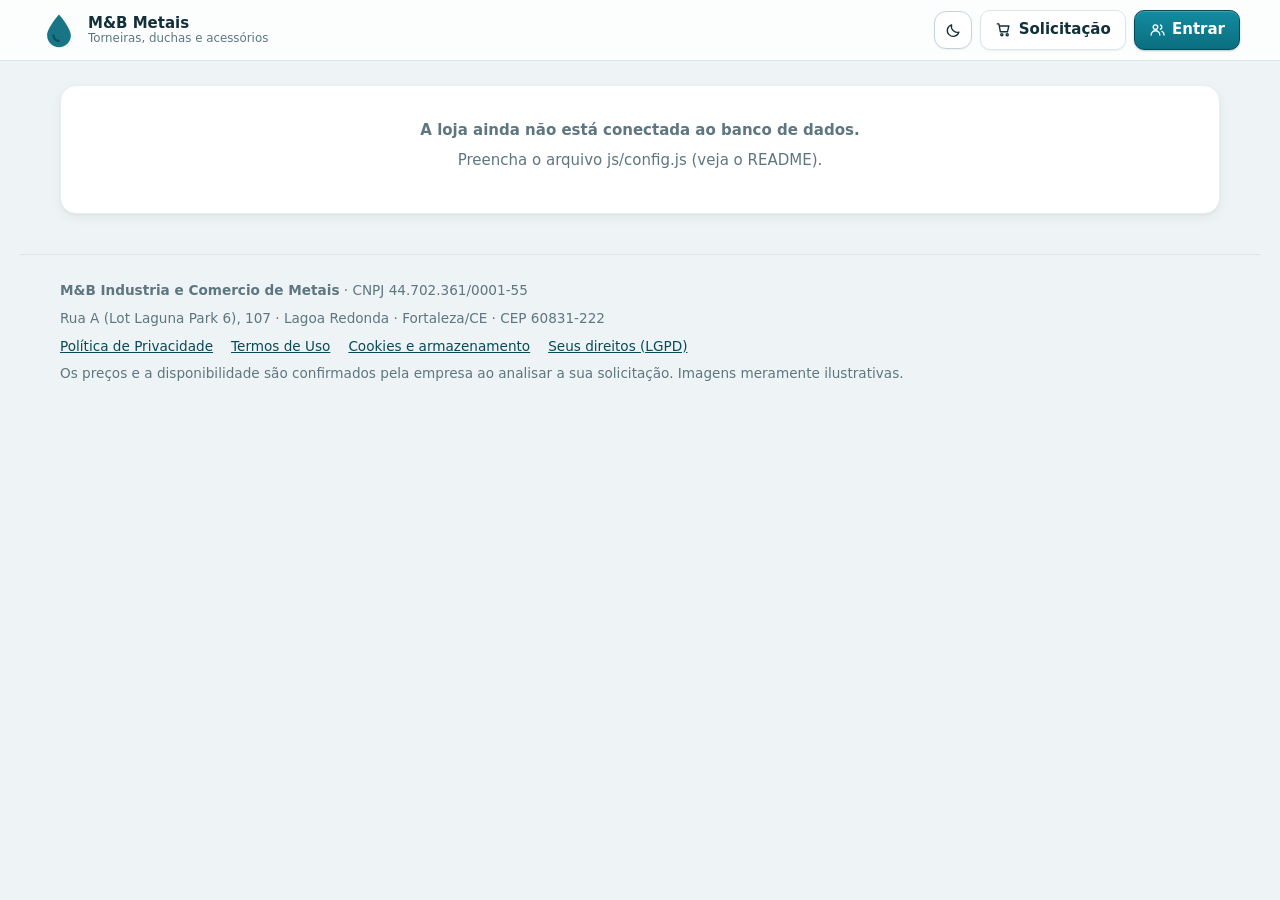
==== loja.html @ 3ae4c2f4 "Loja online, contas de cliente, 2 etapas, auditoria, CSP e páginas legais Co-Authored-By: Claude Son" ====
<!doctype html>
<html lang="pt-BR">
  <head>
    <meta charset="utf-8" />
    <meta name="viewport" content="width=device-width, initial-scale=1" />
    <meta name="theme-color" content="#084b58" />
    <title>Catálogo | M&amp;B Metais</title>
    <meta name="description" content="Catálogo de torneiras, duchas e acessórios da M&B Metais. Cadastre-se e envie sua solicitação de pedido." />
    <link rel="icon" href="data:image/svg+xml,%3Csvg xmlns='http://www.w3.org/2000/svg' viewBox='0 0 32 32'%3E%3Crect width='32' height='32' rx='8' fill='%230b6e7f'/%3E%3Cpath d='M16 6S9.5 13.4 9.5 18a6.5 6.5 0 0 0 13 0C22.5 13.4 16 6 16 6z' fill='%23fff'/%3E%3C/svg%3E" />
    <script src="js/boot-theme.js"></script>
    <link rel="stylesheet" href="css/style.css" />
    <link rel="stylesheet" href="css/loja.css" />
  </head>
  <body class="loja">
    <a class="skip" href="#lj-main">Ir para o conteúdo</a>
    <header class="lj-top">
      <a class="lj-brand" href="#/" aria-label="M&B Metais, início">
        <svg class="logo" viewBox="0 0 32 32" aria-hidden="true">
          <path d="M16 3C16 3 6 14.2 6 20.5a10 10 0 0 0 20 0C26 14.2 16 3 16 3z" fill="currentColor" opacity=".95" />
          <path d="M11.5 20.8a4.6 4.6 0 0 0 4.2 4.4" fill="none" stroke="#0b4f5c" stroke-width="2" stroke-linecap="round" />
        </svg>
        <span><b>M&amp;B Metais</b><small>Torneiras, duchas e acessórios</small></span>
      </a>
      <nav class="lj-actions" aria-label="Ações">
        <button class="icon-top lj" data-act="theme" id="lj-theme" aria-label="Alternar tema claro e escuro"></button>
        <button class="btn lj-btn" data-act="cart" id="lj-cart" aria-label="Abrir a solicitação"></button>
        <button class="btn primary lj-btn" data-act="account" id="lj-account"></button>
      </nav>
    </header>

    <main id="lj-main" tabindex="-1"></main>
    <footer id="lj-foot" class="lj-foot"></footer>

    <dialog id="modal"></dialog>
    <dialog id="confirm" class="confirm"></dialog>
    <div id="toast" role="status" aria-live="polite"></div>

    <script src="js/config.js"></script>
    <script src="js/company.js"></script>
    <script src="js/validators.js"></script>
    <script src="js/ui.js"></script>
    <script src="js/loja.js"></script>
  </body>
</html>
---- css/style.css ----
/* =====================================================================
   Estoque & Montagem: visual
   ===================================================================== */
:root {
  --ink: #12303a;
  --ink-soft: #2a4650;
  --muted: #5d7680;
  --bg: #eef3f5;
  --card: #ffffff;
  --line: #dbe4e7;
  --line-soft: #e8eff1;
  --brand: #0b6e7f;
  --brand-2: #138ba0;
  --brand-dark: #084b58;
  --brand-soft: #e3f2f4;
  --ok: #1d8657;
  --ok-soft: #e1f4ea;
  --warn: #b9770e;
  --warn-soft: #fcf0d9;
  --bad: #bf3d36;
  --bad-soft: #fbe4e2;
  --radius: 16px;
  --radius-sm: 10px;
  --shadow-xs: 0 1px 2px rgba(14, 44, 54, 0.06);
  --shadow-sm: 0 1px 2px rgba(14, 44, 54, 0.05), 0 4px 12px rgba(14, 44, 54, 0.05);
  --shadow-md: 0 2px 4px rgba(14, 44, 54, 0.05), 0 10px 26px rgba(14, 44, 54, 0.09);
  --brand-ink: #084b58;
  --field: #ffffff;
  --line-strong: #c4d3d8;
  --th: #f7fafb;
  --hover: #f8fbfc;
  --soft: #fbfdfd;
  --media: #e6eef0;
  --topbar-bg: rgba(255, 255, 255, 0.82);
  --side-a: #0a5463;
  --side-b: #083e4b;
  --side-line: rgba(255, 255, 255, 0.12);
  --side-ink: #eaf7fa;
  --side-muted: rgba(234, 247, 250, 0.7);
  --shadow-lg: 0 4px 8px rgba(14, 44, 54, 0.06), 0 24px 60px rgba(8, 40, 50, 0.22);
  --ease: cubic-bezier(0.2, 0.7, 0.2, 1);
  font-family: Inter, "Segoe UI", system-ui, -apple-system, "Helvetica Neue", Arial, sans-serif;
  color: var(--ink);
}

* { box-sizing: border-box; }
html { -webkit-text-size-adjust: 100%; scroll-behavior: smooth; }
body {
  margin: 0;
  background:
    radial-gradient(900px 420px at 92% -8%, rgba(19, 139, 160, 0.14), transparent 60%),
    radial-gradient(700px 380px at -5% 12%, rgba(11, 110, 127, 0.08), transparent 60%),
    var(--bg);
  background-attachment: fixed;
  line-height: 1.45;
  font-size: 15px;
  -webkit-font-smoothing: antialiased;
}
h1 { font-size: 1.55rem; margin: 0 0 4px; letter-spacing: -0.015em; }
h2 { font-size: 1.1rem; margin: 0 0 10px; letter-spacing: -0.005em; }
h3 { font-size: 1rem; margin: 0; }
p { margin: 0 0 8px; }
.muted { color: var(--muted); }
.hint { color: var(--muted); font-size: 0.85rem; }
.num { font-variant-numeric: tabular-nums; }
.right { text-align: right; }
.ico { width: 1.15em; height: 1.15em; flex: none; vertical-align: -0.2em; }

/* ---------- telas ---------- */
#app, #login-screen, #boot { display: none; }
body[data-screen="app"] #app { display: block; }
body[data-screen="login"] #login-screen { display: grid; }
body[data-screen="loading"] #boot { display: grid; }
.boot { position: fixed; inset: 0; place-items: center; }

/* ---------- carregando ---------- */
.spinner {
  display: inline-block; width: 18px; height: 18px; vertical-align: -3px; margin-right: 6px;
  border: 2.5px solid rgba(11, 110, 127, 0.22); border-top-color: var(--brand); border-radius: 50%;
  animation: spin 0.7s linear infinite;
}
.spinner.big { width: 38px; height: 38px; border-width: 4px; margin: 0; }
.loading { text-align: center; color: var(--muted); padding: 60px 12px; }
@keyframes spin { to { transform: rotate(360deg); } }

/* ---------- casca: menu lateral + topo ---------- */
:root { --sb-w: 264px; --top-h: 62px; }
:root.sb-min { --sb-w: 80px; }
.sidebar {
  position: fixed; inset: 0 auto 0 0; width: var(--sb-w); z-index: 40; display: flex; flex-direction: column; padding: 16px 14px 14px;
  color: var(--side-ink); border-right: 1px solid var(--side-line);
  background:
    radial-gradient(260px 200px at 0% 0%, rgba(59, 189, 210, 0.22), transparent 70%),
    linear-gradient(180deg, var(--side-a), var(--side-b));
  transition: width 0.26s var(--ease), transform 0.26s var(--ease);
  overflow: hidden;
}
.sb-head { display: flex; align-items: center; justify-content: space-between; gap: 8px; min-height: 44px; margin-bottom: 18px; }
.brand { display: flex; align-items: center; gap: 11px; min-width: 0; }
.brand strong { font-size: 0.95rem; line-height: 1.15; letter-spacing: 0.01em; }
.brand { flex: 1; }
.logo { width: 34px; height: 34px; color: #c9eef4; flex: none; filter: drop-shadow(0 2px 6px rgba(0, 0, 0, 0.3)); }
.sb-toggle, .icon-top {
  position: relative; overflow: hidden; display: grid; place-items: center; flex: none; width: 38px; height: 38px; cursor: pointer;
  border-radius: 12px; border: 1px solid var(--side-line); background: rgba(255, 255, 255, 0.07); color: var(--side-ink);
  transition: transform 0.18s var(--ease), background 0.18s, box-shadow 0.18s;
}
.sb-toggle:hover { background: rgba(255, 255, 255, 0.16); transform: translateY(-1px); }
.sb-toggle:active, .icon-top:active { transform: scale(0.94); }
.sb-toggle .ico, .icon-top .ico { width: 1.25em; height: 1.25em; }
.sb-section { font-size: 0.7rem; letter-spacing: 0.12em; text-transform: uppercase; color: var(--side-muted); padding: 0 12px 8px; font-weight: 700; }
.side-nav { display: flex; flex-direction: column; gap: 4px; overflow-y: auto; flex: 1; padding-right: 2px; scrollbar-width: none; }
.side-nav::-webkit-scrollbar { display: none; }
.tab, .side-link {
  position: relative; overflow: hidden; display: flex; align-items: center; gap: 13px; width: 100%; text-align: left; cursor: pointer;
  background: none; border: 0; border-radius: 14px; padding: 11px 13px; font: inherit; font-weight: 600; font-size: 0.95rem;
  color: var(--side-muted); white-space: nowrap;
  transition: background 0.2s var(--ease), color 0.2s, transform 0.18s var(--ease), box-shadow 0.2s;
}
.tab .ico, .side-link .ico { width: 1.35em; height: 1.35em; flex: none; transition: transform 0.2s var(--ease); }
.tab:hover, .side-link:hover { background: rgba(255, 255, 255, 0.09); color: #fff; transform: translateX(3px); }
.tab:hover .ico { transform: scale(1.1); }
.tab:active, .side-link:active { transform: scale(0.97); }
.tab[aria-current="page"] {
  color: #fff; background: linear-gradient(100deg, rgba(255, 255, 255, 0.2), rgba(255, 255, 255, 0.07));
  box-shadow: 0 6px 18px rgba(0, 0, 0, 0.22), inset 0 0 0 1px rgba(255, 255, 255, 0.14); transform: none;
}
.tab[aria-current="page"] .ico { color: #8fe9f6; }
.tab::before {
  content: ""; position: absolute; left: 0; top: 22%; bottom: 22%; width: 4px; border-radius: 0 4px 4px 0; background: #8fe9f6;
  box-shadow: 0 0 12px #8fe9f6; transform: scaleY(0); transition: transform 0.25s var(--ease);
}
.tab[aria-current="page"]::before { transform: scaleY(1); }
.side-link:hover { color: #ffb4ad; }
.sb-bottom { margin-top: 12px; padding-top: 12px; border-top: 1px solid var(--side-line); }
.userbox { display: grid; gap: 6px; }
.profile {
  display: flex; align-items: center; gap: 11px; padding: 10px; border-radius: 16px; min-width: 0;
  background: rgba(255, 255, 255, 0.08); border: 1px solid var(--side-line);
}
.avatar {
  width: 38px; height: 38px; border-radius: 50%; display: grid; place-items: center; flex: none;
  background: linear-gradient(135deg, #3bbdd2, #0b6e7f); border: 2px solid rgba(255, 255, 255, 0.35);
  font-size: 0.82rem; font-weight: 700; letter-spacing: 0.02em; color: #fff;
}
.who { display: grid; line-height: 1.2; min-width: 0; }
.who b { font-size: 0.9rem; overflow: hidden; text-overflow: ellipsis; white-space: nowrap; }
.who small { font-size: 0.74rem; color: var(--side-muted); }
.mode-badge {
  font-size: 0.7rem; font-weight: 700; letter-spacing: 0.05em; text-transform: uppercase;
  background: var(--warn-soft); color: var(--warn); border: 1px solid rgba(185, 119, 14, 0.3); border-radius: 99px; padding: 4px 11px;
}
@media (min-width: 901px) {
  .sb-min .sidebar { padding-inline: 14px; }
  .sb-min .sb-label { display: none; }
  .sb-min .sb-head { flex-direction: column; justify-content: center; gap: 12px; }
  .sb-min .tab, .sb-min .side-link { justify-content: center; padding: 12px 0; }
  .sb-min .tab:hover, .sb-min .side-link:hover { transform: scale(1.06); }
  .sb-min .profile { justify-content: center; padding: 8px 0; }
  .sb-min .sb-toggle .ico { transform: scaleX(-1); }
}
.shell { margin-left: var(--sb-w); min-width: 0; min-height: 100vh; display: flex; flex-direction: column; transition: margin-left 0.26s var(--ease); }
.shell main { flex: 1; width: 100%; }
.topbar {
  position: sticky; top: 0; z-index: 20; height: var(--top-h); display: flex; align-items: center; gap: 12px;
  padding: 0 clamp(14px, 4vw, 32px); background: var(--topbar-bg); border-bottom: 1px solid var(--line-soft);
  backdrop-filter: blur(14px); -webkit-backdrop-filter: blur(14px);
}
.top-title { display: flex; align-items: center; gap: 4px; font-size: 1.05rem; min-width: 0; white-space: nowrap; }
.top-title .crumb { display: inline-flex; align-items: center; color: var(--muted); font-weight: 600; }
.top-title .crumb .ico { width: 1em; height: 1em; }
.top-right { margin-left: auto; display: flex; align-items: center; gap: 10px; }
.icon-top { border-color: var(--line); background: var(--card); color: var(--ink-soft); box-shadow: var(--shadow-xs); }
.icon-top:hover { color: var(--brand); border-color: var(--brand); transform: translateY(-2px); box-shadow: var(--shadow-sm); }
.sb-open-btn { display: none; }
.sb-scrim { display: none; }
.subtabs-wrap { position: sticky; top: var(--top-h); z-index: 19; }
.subtabs-wrap:not(:empty) { background: var(--topbar-bg); backdrop-filter: blur(14px); -webkit-backdrop-filter: blur(14px); border-bottom: 1px solid var(--line-soft); }
.subtabs { display: flex; gap: 6px; overflow-x: auto; max-width: 1180px; margin: 0 auto; padding: 10px clamp(14px, 4vw, 32px); scrollbar-width: none; }
.subtabs::-webkit-scrollbar { display: none; }
.subtab {
  position: relative; overflow: hidden; background: none; border: 1px solid transparent; padding: 7px 16px; border-radius: 99px; cursor: pointer;
  font: inherit; font-weight: 600; font-size: 0.9rem; color: var(--muted); white-space: nowrap;
  transition: transform 0.18s var(--ease), background 0.2s, color 0.2s, box-shadow 0.2s;
}
.subtab:hover { background: var(--brand-soft); color: var(--brand-ink); transform: translateY(-1px); }
.subtab:active { transform: scale(0.96); }
.subtab[aria-current="page"] { background: var(--brand); color: #fff; box-shadow: 0 4px 12px rgba(11, 110, 127, 0.35); }
.ripple { position: absolute; border-radius: 50%; background: currentColor; opacity: 0.22; transform: scale(0); animation: ripple 0.6s var(--ease) forwards; pointer-events: none; }
@keyframes ripple { to { transform: scale(1); opacity: 0; } }
@media (max-width: 900px) {
  .sidebar { width: 280px; transform: translateX(-102%); box-shadow: none; }
  body.sb-open .sidebar { transform: none; box-shadow: 0 0 60px rgba(0, 0, 0, 0.5); }
  .shell { margin-left: 0; }
  .sb-open-btn { display: grid; }
  .sb-scrim { display: block; position: fixed; inset: 0; z-index: 35; background: rgba(5, 15, 20, 0.55); opacity: 0; pointer-events: none; transition: opacity 0.25s; }
  body.sb-open .sb-scrim { opacity: 1; pointer-events: auto; }
  .top-title .crumb { display: none; }
}

main { max-width: 1180px; margin: 0 auto; padding: 24px clamp(14px, 4vw, 32px) 30px; }
#view.enter { animation: rise 0.32s var(--ease) both; }
@keyframes rise { from { opacity: 0; transform: translateY(8px); } to { opacity: 1; transform: none; } }

.page-head { display: flex; flex-wrap: wrap; justify-content: space-between; align-items: flex-end; gap: 12px; margin-bottom: 18px; }
.page-head .muted { max-width: 64ch; margin: 0; }
.actions { display: flex; gap: 8px; flex-wrap: wrap; align-items: center; }

/* ---------- botões e campos ---------- */
.btn {
  display: inline-flex; align-items: center; justify-content: center; gap: 6px; position: relative;
  border: 1px solid var(--line); background: var(--card); color: var(--ink); border-radius: var(--radius-sm);
  padding: 8px 14px; font: inherit; font-weight: 600; cursor: pointer; box-shadow: var(--shadow-xs);
  transition: transform 0.15s var(--ease), box-shadow 0.2s var(--ease), border-color 0.2s, background 0.2s, color 0.2s;
}
.btn:hover { border-color: var(--brand); color: var(--brand-ink); box-shadow: var(--shadow-sm); }
.btn:active { transform: scale(0.97); box-shadow: none; }
.btn.primary {
  background: linear-gradient(180deg, var(--brand-2), var(--brand)); border-color: var(--brand-ink); color: #fff;
  box-shadow: 0 1px 2px rgba(8, 75, 88, 0.3), inset 0 1px 0 rgba(255, 255, 255, 0.18);
}
.btn.primary:hover { background: linear-gradient(180deg, var(--brand), var(--brand-dark)); color: #fff; box-shadow: 0 4px 12px rgba(8, 75, 88, 0.3); }
.btn.danger { color: var(--bad); }
.btn.danger:hover { border-color: var(--bad); color: var(--bad); background: var(--bad-soft); }
.btn.danger-solid { background: var(--bad); border-color: #962c26; color: #fff; }
.btn.danger-solid:hover { background: #a3322c; color: #fff; }
.btn.small { padding: 5px 10px; font-size: 0.85rem; }
.btn.big { padding: 12px 18px; font-size: 1rem; width: 100%; }
.btn.ghost { background: transparent; box-shadow: none; }
.btn:disabled { opacity: 0.45; cursor: not-allowed; box-shadow: none; transform: none; }
.btn.busy { color: transparent !important; pointer-events: none; }
.btn.busy::after {
  content: ""; position: absolute; width: 16px; height: 16px; border-radius: 50%;
  border: 2.5px solid rgba(255, 255, 255, 0.4); border-top-color: #fff; animation: spin 0.7s linear infinite;
}
.btn:not(.primary).busy::after { border-color: rgba(11, 110, 127, 0.25); border-top-color: var(--brand); }
.icon-btn {
  border: 1px solid var(--line); background: var(--card); border-radius: 8px; width: 34px; height: 34px; cursor: pointer;
  display: grid; place-items: center; color: var(--muted); transition: all 0.18s var(--ease);
}
.icon-btn:hover { color: var(--bad); border-color: var(--bad); background: var(--bad-soft); }
.link-btn { background: none; border: 0; color: var(--brand); font: inherit; font-size: inherit; padding: 0; cursor: pointer; text-decoration: underline; text-underline-offset: 2px; }

input, select, textarea {
  font: inherit; color: inherit; background: var(--field); border: 1px solid var(--line); border-radius: var(--radius-sm);
  padding: 9px 11px; min-width: 0; transition: border-color 0.18s, box-shadow 0.18s;
}
input:hover, select:hover { border-color: var(--line-strong); }
input:focus, select:focus { outline: none; border-color: var(--brand); box-shadow: 0 0 0 3px rgba(11, 110, 127, 0.16); }
button:focus-visible, a:focus-visible, summary:focus-visible { outline: 2px solid var(--brand); outline-offset: 2px; }
.search { min-width: min(260px, 100%); }
input[type="checkbox"], input[type="radio"] { accent-color: var(--brand); width: 1.05rem; height: 1.05rem; padding: 0; }
.check { display: flex; align-items: flex-start; gap: 9px; margin: 9px 0; cursor: pointer; font-weight: 500; }
.check input { margin-top: 2px; flex: none; }

/* ---------- cartões ---------- */
.card {
  background: var(--card); border: 1px solid var(--line-soft); border-radius: var(--radius); box-shadow: var(--shadow-sm); padding: 18px;
}
.grid { display: grid; grid-template-columns: repeat(auto-fill, minmax(268px, 1fr)); gap: 18px; }
.kpis { display: grid; grid-template-columns: repeat(auto-fit, minmax(170px, 1fr)); gap: 14px; margin-bottom: 18px; }
.kpi {
  background: var(--card); border: 1px solid var(--line-soft); border-radius: var(--radius); padding: 14px 16px; box-shadow: var(--shadow-sm);
  transition: transform 0.2s var(--ease), box-shadow 0.2s var(--ease);
}
.kpi:hover { transform: translateY(-2px); box-shadow: var(--shadow-md); }
.kpi .label { color: var(--muted); font-size: 0.76rem; font-weight: 700; text-transform: uppercase; letter-spacing: 0.05em; }
.kpi .value { font-size: 1.6rem; font-weight: 700; margin-top: 2px; font-variant-numeric: tabular-nums; letter-spacing: -0.01em; }
.kpi.bad .value { color: var(--bad); }
.kpi.warn .value { color: var(--warn); }
.kpi.ok .value { color: var(--ok); }
.alert-card { margin-bottom: 16px; background: linear-gradient(180deg, var(--warn-soft), var(--card)); border-color: rgba(185, 119, 14, 0.28); }
.alert-card h3 { display: flex; align-items: center; gap: 6px; color: var(--warn); }

/* produtos (catálogo) */
.prod-card { padding: 0; overflow: hidden; display: flex; flex-direction: column; transition: transform 0.22s var(--ease), box-shadow 0.22s var(--ease); }
.prod-card:hover { transform: translateY(-3px); box-shadow: var(--shadow-md); }
.prod-card .body { padding: 16px; display: flex; flex-direction: column; gap: 10px; flex: 1; }
.prod-card .cat { font-size: 0.72rem; font-weight: 700; color: var(--brand); text-transform: uppercase; letter-spacing: 0.06em; }
.big { display: flex; align-items: baseline; gap: 8px; }
.big strong { font-size: 2.5rem; line-height: 1; font-variant-numeric: tabular-nums; letter-spacing: -0.02em; }
.prod-card.bad .big strong { color: var(--bad); }
.prod-card.warn .big strong { color: var(--warn); }
.prod-card.ok .big strong { color: var(--ok); }
.limit { font-size: 0.86rem; color: var(--muted); border-top: 1px dashed var(--line); padding-top: 9px; }
.prod-card .actions { margin-top: auto; padding-top: 4px; }
.money-row {
  display: grid; grid-template-columns: 1fr 1fr; gap: 7px 12px; border-radius: 12px; padding: 10px 12px; font-size: 0.85rem;
  background: linear-gradient(180deg, #eaf6f8, var(--brand-soft)); border: 1px solid #d3e9ed;
}
.money-row span { color: var(--muted); display: block; font-size: 0.74rem; }
.money-row b { font-variant-numeric: tabular-nums; }

/* foto */
.media { position: relative; aspect-ratio: 4 / 3; background: var(--media); overflow: hidden; }
.media-main { position: absolute; inset: 0; width: 100%; height: 100%; border: 0; padding: 0; background: none; cursor: zoom-in; display: block; }
.media img { width: 100%; height: 100%; object-fit: cover; display: block; transition: transform 0.45s var(--ease); }
.media:hover img { transform: scale(1.045); }
.media:not(.has) .media-main { cursor: pointer; }
.ph {
  position: absolute; inset: 0; display: grid; place-content: center; justify-items: center; gap: 4px; color: #7d98a1;
  background:
    radial-gradient(circle at 30% 20%, rgba(255, 255, 255, 0.75), transparent 55%),
    linear-gradient(135deg, #e3eef1, #d3e3e8);
}
.ph .ico { width: 2.2rem; height: 2.2rem; opacity: 0.8; }
.ph small { font-size: 0.78rem; font-weight: 600; }
.badge {
  position: absolute; top: 10px; left: 10px; font-size: 0.74rem; font-weight: 700; padding: 4px 10px; border-radius: 99px;
  color: #fff; box-shadow: 0 2px 8px rgba(0, 0, 0, 0.2); backdrop-filter: blur(4px); pointer-events: none;
}
.badge.ok { background: rgba(29, 134, 87, 0.92); }
.badge.warn { background: rgba(185, 119, 14, 0.94); }
.badge.bad { background: rgba(191, 61, 54, 0.94); }
.media.carousel .media-main { cursor: pointer; }
.car-arrow { position: absolute; top: 50%; transform: translateY(-50%); width: 30px; height: 44px; display: flex; align-items: center; justify-content: center; font-size: 1.9rem; line-height: 1; color: #fff; background: rgba(15, 40, 52, 0.38); opacity: 0; transition: opacity 0.2s; pointer-events: none; }
.car-arrow.l { left: 0; border-radius: 0 10px 10px 0; }
.car-arrow.r { right: 0; border-radius: 10px 0 0 10px; }
.media.carousel:hover .car-arrow, .media.carousel .media-main:focus-visible .car-arrow { opacity: 1; }
@media (hover: none) { .car-arrow { opacity: 0.75; } }
.dots { position: absolute; left: 0; right: 0; bottom: 8px; display: flex; gap: 5px; justify-content: center; pointer-events: none; }
.dots i { width: 7px; height: 7px; border-radius: 50%; background: rgba(255, 255, 255, 0.6); box-shadow: 0 0 0 1px rgba(15, 40, 52, 0.35); }
.dots i.on { background: #fff; transform: scale(1.25); }
.lb-stage { position: relative; }
.lb-nav { position: absolute; top: 50%; transform: translateY(-50%); width: 40px; height: 56px; border: 0; background: rgba(15, 40, 52, 0.45); color: #fff; font-size: 2rem; cursor: pointer; }
.lb-nav.l { left: 0; border-radius: 0 12px 12px 0; }
.lb-nav.r { right: 0; border-radius: 12px 0 0 12px; }
.lb-thumbs { display: flex; gap: 6px; justify-content: center; margin-top: 10px; flex-wrap: wrap; }
.lb-thumbs button { width: 54px; height: 42px; padding: 0; border: 2px solid transparent; border-radius: 8px; overflow: hidden; background: #eef3f5; cursor: pointer; opacity: 0.7; }
.lb-thumbs button.on { border-color: #0e6a85; opacity: 1; }
.lb-thumbs img { width: 100%; height: 100%; object-fit: cover; max-height: none; border-radius: 0; }
.media-btn {
  position: absolute; right: 10px; bottom: 10px; width: 38px; height: 38px; border-radius: 50%; border: 0; cursor: pointer;
  display: grid; place-items: center; color: var(--brand-ink); background: rgba(255, 255, 255, 0.94);
  box-shadow: 0 2px 10px rgba(0, 0, 0, 0.22); transition: transform 0.18s var(--ease), background 0.18s;
}
.media-btn:hover { transform: scale(1.1); background: #fff; }
.thumb {
  width: 46px; height: 46px; border-radius: 10px; border: 1px solid var(--line); background: linear-gradient(135deg, #eaf2f4, #dbe9ed); color: #88a2ab;
  display: grid; place-items: center; padding: 0; cursor: pointer; overflow: hidden; transition: transform 0.18s var(--ease), box-shadow 0.18s;
}
.thumb:hover { transform: scale(1.06); box-shadow: var(--shadow-sm); border-color: var(--brand); }
.thumb img { width: 100%; height: 100%; object-fit: cover; display: block; }
.thumb-cell { width: 66px; padding-right: 0; }

/* chips e selos */
.pill { display: inline-block; border-radius: 99px; padding: 2px 10px; font-size: 0.78rem; font-weight: 700; }
.pill.ok { background: var(--ok-soft); color: var(--ok); }
.pill.warn { background: var(--warn-soft); color: var(--warn); }
.pill.info { background: #e4eef6; color: #2c5f86; }
.pill.bad { background: var(--bad-soft); color: var(--bad); }
.chips { display: flex; flex-wrap: wrap; gap: 6px; margin-top: 8px; }
.cat-chips { display: flex; flex-wrap: wrap; gap: 8px; margin-bottom: 16px; }
.chip {
  border: 1px solid var(--line); background: var(--card); color: var(--ink-soft); font: inherit; font-weight: 600; font-size: 0.86rem;
  border-radius: 99px; padding: 6px 14px; cursor: pointer; transition: all 0.18s var(--ease); box-shadow: var(--shadow-xs);
}
.chip:hover { border-color: var(--brand); color: var(--brand-ink); }
.chip.on { background: var(--brand); border-color: var(--brand); color: #fff; box-shadow: 0 2px 8px rgba(11, 110, 127, 0.3); }

/* tabelas */
.table-wrap { overflow-x: auto; background: var(--card); border: 1px solid var(--line-soft); border-radius: var(--radius); box-shadow: var(--shadow-sm); }
table { border-collapse: collapse; width: 100%; min-width: 560px; }
th, td { padding: 11px 14px; text-align: left; border-bottom: 1px solid var(--line-soft); vertical-align: middle; }
th { font-size: 0.74rem; text-transform: uppercase; letter-spacing: 0.05em; color: var(--muted); background: var(--th); white-space: nowrap; }
th.right, td.right { text-align: right; }
tr:last-child td { border-bottom: 0; }
tbody tr { transition: background 0.15s; }
tbody tr:hover { background: var(--hover); }
td .btn + .btn { margin-left: 4px; }
td input[type="text"], td select { width: 100%; min-width: 130px; padding: 7px 9px; }
.row-actions { white-space: nowrap; text-align: right; }

/* ficha técnica */
.bom { margin: 4px 0 0; padding: 0; list-style: none; font-size: 0.88rem; }
.bom li { display: flex; justify-content: space-between; gap: 10px; padding: 4px 0; border-bottom: 1px dotted var(--line); }
.bom li:last-child { border-bottom: 0; }
.bom .q { font-weight: 700; font-variant-numeric: tabular-nums; }

/* simulação */
.sim-layout { display: grid; grid-template-columns: minmax(280px, 380px) 1fr; gap: 18px; align-items: start; }
@media (max-width: 860px) { .sim-layout { grid-template-columns: 1fr; } }
.sim-row { display: grid; grid-template-columns: 1fr 90px; gap: 4px 10px; align-items: center; padding: 10px 0; border-bottom: 1px solid var(--line-soft); }
.sim-row:last-of-type { border-bottom: 0; }
.sim-row small { grid-column: 1 / -1; color: var(--muted); }
.sim-row input { width: 100%; text-align: right; }
.neg { color: var(--bad); font-weight: 700; }
.banner { border-radius: 12px; padding: 11px 14px; margin-bottom: 14px; font-weight: 600; }
.banner.ok { background: var(--ok-soft); color: var(--ok); }
.banner.bad { background: var(--bad-soft); color: var(--bad); }

/* planilhas */
.two-col { display: grid; grid-template-columns: repeat(auto-fit, minmax(300px, 1fr)); gap: 18px; margin-bottom: 18px; }
.sheet-card { display: flex; flex-direction: column; gap: 4px; }
.sheet-card .btn { align-self: flex-start; margin-top: 10px; }
.card-icon {
  width: 44px; height: 44px; border-radius: 12px; display: grid; place-items: center; margin-bottom: 8px; font-size: 1.3rem;
  color: var(--brand-ink); background: linear-gradient(135deg, #e4f3f6, #cfe8ee);
}
.dropzone {
  display: grid; justify-items: center; gap: 4px; text-align: center; padding: 22px 14px; margin: 10px 0 6px; cursor: pointer; color: var(--ink-soft);
  border: 2px dashed var(--line-strong); border-radius: 14px; background: var(--soft); transition: all 0.2s var(--ease);
}
.dropzone .ico { width: 1.8rem; height: 1.8rem; color: var(--brand); }
.dropzone small { color: var(--muted); }
.dropzone:hover, .dropzone.over { border-color: var(--brand); background: var(--brand-soft); transform: translateY(-1px); }
.preview { animation: rise 0.3s var(--ease) both; }
.preview-head { display: flex; justify-content: space-between; align-items: center; gap: 10px; margin-bottom: 12px; }
.preview-head b { display: block; }
fieldset.opts { border: 1px solid var(--line); border-radius: 12px; margin: 4px 0 14px; padding: 6px 14px 10px; }
fieldset.opts legend { font-weight: 700; font-size: 0.85rem; padding: 0 6px; color: var(--ink-soft); }
details.changes { border: 1px solid var(--line-soft); border-radius: 12px; margin: 8px 0; background: var(--soft); }
details.changes summary { cursor: pointer; padding: 10px 14px; font-weight: 600; list-style-position: inside; }
details.changes .count { background: var(--brand-soft); color: var(--brand-ink); border-radius: 99px; padding: 1px 9px; font-size: 0.78rem; margin-left: 6px; }
details.changes.warn { background: #fffbf2; border-color: #f1e0b6; }
details.changes.warn .count { background: var(--warn-soft); color: var(--warn); }
details.changes ul { margin: 0; padding: 0 14px 12px 32px; font-size: 0.88rem; max-height: 260px; overflow: auto; }
details.changes li { padding: 2px 0; }
.steps { padding-left: 20px; margin: 8px 0; }
.steps li { margin: 4px 0; }
.switch { display: inline-flex; align-items: center; gap: 8px; cursor: pointer; font-weight: 600; font-size: 0.88rem; }

.empty { text-align: center; color: var(--muted); padding: 34px 12px; }
.foot-brand { flex: 1 0 100%; display: flex; flex-wrap: wrap; align-items: baseline; gap: 4px 14px; margin-top: 12px; padding: 18px 0 10px; border-top: 1px solid var(--line); }
.foot-brand b { color: var(--brand-ink); font-size: 0.95rem; }
.foot-brand .foot-info { flex-basis: 100%; font-size: 0.8rem; }
.foot-brand .foot-copy { margin-left: auto; font-size: 0.8rem; }
@media (max-width: 640px) { .foot-brand .foot-copy { margin-left: 0; flex-basis: 100%; } }
.foot { max-width: 1180px; margin: 0 auto; padding: 0 clamp(14px, 4vw, 32px) 36px; display: flex; flex-wrap: wrap; gap: 8px; align-items: center; color: var(--muted); font-size: 0.85rem; }

/* ---------- janelas ---------- */
dialog {
  border: 0; border-radius: 18px; padding: 0; width: min(520px, calc(100vw - 24px)); box-shadow: var(--shadow-lg); color: var(--ink); background: var(--card);
}
dialog.wide { width: min(720px, calc(100vw - 24px)); }
dialog[open] { animation: pop 0.24s var(--ease) both; }
dialog[open]::backdrop { animation: fade 0.24s ease both; }
dialog::backdrop { background: rgba(8, 40, 50, 0.5); backdrop-filter: blur(3px); -webkit-backdrop-filter: blur(3px); }
@keyframes pop { from { opacity: 0; transform: translateY(10px) scale(0.97); } to { opacity: 1; transform: none; } }
@keyframes fade { from { opacity: 0; } to { opacity: 1; } }
dialog form { padding: 22px; }
.modal-body { display: grid; gap: 13px; margin-bottom: 16px; }
.modal-body label { display: grid; gap: 5px; font-weight: 600; font-size: 0.9rem; }
.modal-body label input, .modal-body label select { font-weight: 400; }
.modal-actions { display: flex; justify-content: flex-end; gap: 8px; flex-wrap: wrap; }
.form-error { color: var(--bad); background: var(--bad-soft); border-radius: 10px; padding: 9px 12px; margin: 0 0 14px; font-weight: 600; font-size: 0.9rem; }
.bom-row { display: grid; grid-template-columns: 1fr 80px 34px; gap: 6px; margin-bottom: 6px; }
dialog.confirm { width: min(420px, calc(100vw - 24px)); }
dialog.confirm form { padding: 22px; }
.confirm-msg { font-size: 1.02rem; margin-bottom: 18px; line-height: 1.5; }
dialog.lightbox { width: min(760px, calc(100vw - 24px)); padding: 18px; }
.lightbox figure { margin: 0 0 14px; }
.lightbox img { width: 100%; max-height: 66vh; object-fit: contain; border-radius: 12px; background: #eef3f5; display: block; }
.lightbox figcaption { margin-top: 10px; font-weight: 700; text-align: center; }

#toast {
  position: fixed; left: 50%; bottom: 24px; transform: translate(-50%, 20px); opacity: 0; pointer-events: none; z-index: 60;
  background: var(--ink); color: #fff; padding: 11px 18px; border-radius: 12px; font-weight: 600; box-shadow: var(--shadow-lg);
  transition: opacity 0.25s, transform 0.25s var(--ease); max-width: calc(100vw - 28px);
}
#toast.show { opacity: 1; transform: translate(-50%, 0); }
#toast.error { background: var(--bad); }

/* ---------- login ---------- */
#login-screen { grid-template-columns: 1.05fr 1fr; min-height: 100vh; }
.login-art {
  position: relative; overflow: hidden; display: grid; align-items: center; padding: 48px clamp(28px, 5vw, 72px); color: #fff;
  background:
    radial-gradient(700px 420px at 15% 0%, rgba(255, 255, 255, 0.16), transparent 65%),
    radial-gradient(500px 500px at 100% 100%, rgba(8, 40, 50, 0.45), transparent 70%),
    linear-gradient(140deg, var(--brand-dark), var(--brand) 60%, var(--brand-2));
}
.login-art::before, .login-art::after {
  content: ""; position: absolute; border-radius: 50%; background: rgba(255, 255, 255, 0.07); animation: float 9s ease-in-out infinite;
}
.login-art::before { width: 360px; height: 360px; right: -110px; top: -90px; }
.login-art::after { width: 240px; height: 240px; left: -70px; bottom: -60px; animation-delay: -4s; }
@keyframes float { 0%, 100% { transform: translateY(0); } 50% { transform: translateY(14px); } }
.login-art-inner { position: relative; z-index: 1; max-width: 440px; animation: rise 0.6s var(--ease) both; }
.login-logo {
  width: 64px; height: 64px; border-radius: 18px; display: grid; place-items: center; font-size: 2rem; margin-bottom: 22px;
  background: rgba(255, 255, 255, 0.16); border: 1px solid rgba(255, 255, 255, 0.34); box-shadow: 0 10px 30px rgba(0, 0, 0, 0.18);
}
.login-art h2 { font-size: clamp(1.7rem, 3vw, 2.3rem); letter-spacing: -0.02em; margin-bottom: 8px; }
.login-art p { opacity: 0.88; font-size: 1.05rem; }
.login-art ul { list-style: none; padding: 0; margin: 26px 0 0; display: grid; gap: 12px; }
.login-art li { display: flex; align-items: center; gap: 10px; opacity: 0.95; }
.login-art li .ico { background: rgba(255, 255, 255, 0.2); border-radius: 50%; padding: 4px; width: 1.7em; height: 1.7em; }
.login-panel { display: grid; place-items: center; padding: 32px 18px; }
.login-card {
  width: min(420px, 100%); background: var(--card); border: 1px solid var(--line-soft); border-radius: 20px; padding: 32px; box-shadow: var(--shadow-md);
  animation: rise 0.5s var(--ease) 0.08s both;
}
.login-card h1 { font-size: 1.7rem; }
.login-card form { display: grid; gap: 14px; margin-top: 18px; }
.login-card label { display: grid; gap: 6px; font-weight: 600; font-size: 0.88rem; }
.field { position: relative; display: flex; align-items: center; }
.field > .ico { position: absolute; left: 12px; color: var(--muted); pointer-events: none; }
.field input { width: 100%; padding: 12px 40px 12px 38px; font-weight: 400; font-size: 1rem; }
.field-btn { position: absolute; right: 6px; border: 0; background: none; color: var(--muted); cursor: pointer; padding: 6px; border-radius: 8px; display: grid; place-items: center; }
.field-btn:hover { color: var(--brand-ink); background: var(--brand-soft); }
.login-card .form-error { margin: 0; }
.demo-note { margin-top: 14px; background: var(--warn-soft); color: #6b4505; border: 1px solid #f1e0b6; border-radius: 12px; padding: 11px 13px; font-size: 0.86rem; }
.demo-quick { margin-top: 18px; padding-top: 16px; border-top: 1px solid var(--line-soft); display: flex; flex-wrap: wrap; gap: 8px; align-items: center; }
.demo-quick span { width: 100%; font-size: 0.82rem; color: var(--muted); font-weight: 600; }
.demo-accounts { margin: 10px 0 0; }

/* ---------- celular ---------- */
@media (max-width: 900px) {
  #login-screen { grid-template-columns: 1fr; }
  .login-art { padding: 28px 24px; }
  .login-art ul { display: none; }
  .login-logo { width: 48px; height: 48px; font-size: 1.5rem; margin-bottom: 12px; }
  .login-art::before, .login-art::after { display: none; }
}
@media (max-width: 560px) {
  .big strong { font-size: 2.2rem; }
  th, td { padding: 9px 10px; }
  .login-card { padding: 24px 20px; }
}

@media (prefers-reduced-motion: reduce) {
  *, *::before, *::after { animation-duration: 0.01ms !important; animation-iteration-count: 1 !important; transition-duration: 0.01ms !important; scroll-behavior: auto !important; }
}

/* histórico: lançamento estornado; contagem: diferenças */
tr.reverted td { color: var(--muted); text-decoration: line-through; text-decoration-color: rgba(93, 118, 128, 0.5); }
tr.reverted td:last-child, tr.reverted td small { text-decoration: none; }
td.pos { color: var(--ok); font-weight: 700; }
td.neg { color: var(--bad); font-weight: 700; }
.count-input { width: 110px; text-align: right; }
tfoot td { border-top: 2px solid var(--line); background: var(--soft); }

/* recebimento por lote */
.rc-row { display: grid; grid-template-columns: 1fr 92px 92px 34px; gap: 6px; margin-bottom: 6px; }
.rc-head { display: grid; grid-template-columns: 1fr 92px 92px 34px; gap: 6px; font-size: 0.74rem; font-weight: 700; letter-spacing: 0.04em; text-transform: uppercase; color: var(--muted); margin: 10px 0 4px; }
.rc-row input { min-width: 0; }
.rc-row .rc-exp, .rc-row .rc-rec { text-align: right; }
.rc-log { margin: 0; padding-left: 18px; font-size: 0.86rem; color: var(--ink-soft); }
.rc-log li { padding: 2px 0; }
.ord-bar { height: 10px; border-radius: 999px; background: rgba(120, 130, 145, 0.22); overflow: hidden; margin: 4px 0 10px; }
.ord-bar span { display: block; height: 100%; background: #e0a100; border-radius: 999px; transition: width 0.3s; }
.ord-bar span.full { background: #1f9d62; }
.notice { background: rgba(20, 120, 150, 0.09); border: 1px solid rgba(20, 120, 150, 0.3); border-radius: 10px; padding: 10px 12px; margin: 8px 0; }
.notice.ok { background: rgba(31, 157, 98, 0.12); border-color: rgba(31, 157, 98, 0.45); }
.pill.ready { background: rgba(20, 120, 150, 0.12); color: #0e6a85; }
.mini { width: 44px; height: 33px; object-fit: cover; border-radius: 6px; flex: none; background: #eef2f6; }
tr.dim td { opacity: 0.55; }
.nowrap { white-space: nowrap; }
.ord-prod { display: flex; gap: 8px; align-items: center; }
.guide-btn { flex: none; width: 34px; height: 34px; border-radius: 9px; border: 1px solid var(--line, #d0d8e0); background: #fff; display: inline-flex; align-items: center; justify-content: center; cursor: pointer; color: #0e6a85; }
.guide-btn:hover { background: rgba(20, 120, 150, 0.1); }
.guide-btn svg { width: 18px; height: 18px; }
.guide-photo { margin: 0 0 12px; text-align: center; }
.guide-photo img { max-width: 100%; max-height: 260px; border-radius: 12px; border: 1px solid var(--line, #d8dee6); object-fit: contain; background: #eef2f6; }
.guide-photo figcaption { font-size: 0.8rem; color: var(--muted); margin-top: 4px; }
.guide-h { font-size: 1rem; margin: 14px 0 6px; }
.g-list { list-style: none; padding: 0; margin: 0; }
.g-item, .g-step { padding: 7px 4px; border-bottom: 1px solid rgba(120, 130, 145, 0.18); display: flex; gap: 8px; align-items: center; }
.g-item label, .g-step label { display: flex; gap: 8px; align-items: flex-start; flex: 1; cursor: pointer; }
.g-item .q { font-weight: 700; white-space: nowrap; }
.g-chk { width: 20px; height: 20px; margin-top: 1px; flex: none; }
li.done span { text-decoration: line-through; opacity: 0.6; }
.g-progress { font-weight: 700; margin: 12px 0 4px; }
tr.alert-row td { background: rgba(220, 120, 0, 0.09); }
.notice.warn { background: rgba(220, 150, 0, 0.12); border: 1px solid rgba(220, 150, 0, 0.45); border-radius: 10px; padding: 10px 12px; }
.rc-row.m, .rc-head.m { grid-template-columns: 1fr 84px 84px 96px 34px; }
.rc-row .rc-cost { text-align: right; }
@media (max-width: 520px) {
  .rc-row, .rc-head { grid-template-columns: 1fr 70px 70px 30px; }
  .rc-row.m, .rc-head.m { grid-template-columns: 1fr 60px 60px 74px 30px; }
}

/* Movimentações: botão lateral que acompanha a rolagem */
.zone { scroll-margin-top: 90px; margin-top: 8px; }
.zone + .zone { margin-top: 30px; }
.zone-nav { position: fixed; right: 12px; top: 50%; transform: translateY(-50%); z-index: 30; display: flex; flex-direction: column; gap: 6px; background: var(--card); border: 1px solid var(--line-soft); border-radius: 14px; padding: 6px; box-shadow: var(--shadow-sm); }
.zone-nav button { border: 0; background: var(--brand-soft); color: var(--brand-ink); font: inherit; font-weight: 700; font-size: 0.82rem; padding: 10px 12px; border-radius: 10px; cursor: pointer; }
.zone-nav button:hover { background: var(--brand); color: #fff; }
@media (max-width: 640px) { .zone-nav { right: 6px; padding: 4px; } .zone-nav button { padding: 8px 9px; font-size: 0.75rem; } }

/* Tela Hoje */
.hoje-grid { display: grid; grid-template-columns: repeat(auto-fit, minmax(210px, 1fr)); gap: 14px; }
.hoje-btn { position: relative; display: flex; flex-direction: column; align-items: flex-start; gap: 4px; text-align: left; padding: 22px 20px; min-height: 130px; border: 1px solid var(--line-soft); border-radius: var(--radius); background: var(--card); box-shadow: var(--shadow-sm); cursor: pointer; font: inherit; color: var(--text, inherit); transition: transform 0.18s var(--ease), box-shadow 0.18s var(--ease), border-color 0.18s; }
.hoje-btn:hover { transform: translateY(-2px); border-color: var(--brand); box-shadow: var(--shadow-md, 0 6px 18px rgba(0,0,0,.1)); }
.hoje-btn b { font-size: 1.1rem; }
.hoje-btn small { color: var(--muted); }
.hoje-ico { color: var(--brand-ink); margin-bottom: 6px; }
.hoje-list { display: grid; gap: 10px; }
.hoje-item { display: flex; justify-content: space-between; align-items: center; gap: 14px; flex-wrap: wrap; padding: 14px 18px; }
.hoje-item p { margin: 2px 0 0; }
.hoje-ok { padding: 18px 20px; }
.hoje-ok p { margin: 4px 0 0; }

.recent { margin: 14px 0 6px; }
.recent > summary { cursor: pointer; padding: 6px 0 10px; list-style: none; }
.recent > summary::-webkit-details-marker { display: none; }
.recent > summary .muted { font-size: 0.88rem; margin-left: 8px; }
.recent table { min-width: 520px; font-size: 0.92rem; }

/* ---------- efeitos: elevação ao passar o mouse ---------- */
.btn:hover { transform: translateY(-1px); }
.btn:active { transform: scale(0.97); }
.btn, .chip { overflow: hidden; }
.chip { position: relative; transition: transform 0.18s var(--ease), box-shadow 0.2s, background 0.2s, border-color 0.2s, color 0.2s; }
.chip:hover { transform: translateY(-2px); box-shadow: var(--shadow-sm); }
.card.lift, .hoje-item { transition: transform 0.2s var(--ease), box-shadow 0.2s var(--ease), border-color 0.2s; }
.card.lift:hover, .hoje-item:hover { transform: translateY(-2px); box-shadow: var(--shadow-md); border-color: var(--line); }
@media (prefers-reduced-motion: reduce) { *, *::before, *::after { animation-duration: 0.01ms !important; transition-duration: 0.01ms !important; } }

/* ---------- tema escuro ---------- */
:root[data-theme="dark"] {
  color-scheme: dark;
  --ink: #e8f3f5; --ink-soft: #c2d6dc; --muted: #8ca8b1;
  --bg: #091216; --card: #0f2128; --line: #223e48; --line-soft: #19323a; --line-strong: #2f5360;
  --brand: #2aa6bb; --brand-2: #3bbdd2; --brand-dark: #14707f; --brand-ink: #8fe0ee; --brand-soft: rgba(42, 166, 187, 0.15);
  --ok: #52d392; --ok-soft: rgba(82, 211, 146, 0.14); --warn: #f2b84d; --warn-soft: rgba(242, 184, 77, 0.14);
  --bad: #ff8077; --bad-soft: rgba(255, 128, 119, 0.15);
  --field: #0b1a20; --th: #0c1c23; --hover: #132a32; --soft: #0d1e25; --media: #0c1b21;
  --topbar-bg: rgba(9, 18, 22, 0.8);
  --side-a: #0c1d24; --side-b: #08141a; --side-line: rgba(255, 255, 255, 0.08);
  --shadow-xs: 0 1px 2px rgba(0, 0, 0, 0.4);
  --shadow-sm: 0 1px 2px rgba(0, 0, 0, 0.35), 0 6px 16px rgba(0, 0, 0, 0.28);
  --shadow-md: 0 2px 4px rgba(0, 0, 0, 0.4), 0 12px 30px rgba(0, 0, 0, 0.4);
  --shadow-lg: 0 4px 8px rgba(0, 0, 0, 0.5), 0 24px 60px rgba(0, 0, 0, 0.6);
}
:root[data-theme="dark"] body {
  background:
    radial-gradient(900px 420px at 92% -8%, rgba(42, 166, 187, 0.12), transparent 60%),
    radial-gradient(700px 380px at -5% 12%, rgba(11, 110, 127, 0.1), transparent 60%),
    var(--bg);
  background-attachment: fixed;
}
:root[data-theme="dark"] .pill.info { background: rgba(120, 170, 220, 0.15); color: #9cc4ee; }
:root[data-theme="dark"] .pill.ready { background: rgba(42, 166, 187, 0.18); color: #8fe0ee; }
:root[data-theme="dark"] .card-icon { background: linear-gradient(135deg, rgba(42, 166, 187, 0.22), rgba(42, 166, 187, 0.1)); }
:root[data-theme="dark"] .mini, :root[data-theme="dark"] .lightbox img { background: var(--media); }
:root[data-theme="dark"] .guide-btn { background: var(--card); }
:root[data-theme="dark"] .guide-photo img { background: var(--media); }
:root[data-theme="dark"] .lb-thumbs button { background: var(--media); }
:root[data-theme="dark"] .demo-note { background: var(--warn-soft); color: var(--warn); border-color: rgba(242, 184, 77, 0.3); }
:root[data-theme="dark"] details.changes.warn { background: var(--warn-soft); border-color: rgba(242, 184, 77, 0.3); }
:root[data-theme="dark"] #toast { background: #1d3d48; color: #fff; border: 1px solid var(--line); }
:root[data-theme="dark"] .media-btn { background: rgba(15, 33, 40, 0.92); color: var(--brand-ink); }
:root[data-theme="dark"] .media-btn:hover { background: var(--card); }
:root[data-theme="dark"] .ord-bar { background: #1a323a; }
:root[data-theme="dark"] .btn.primary { border-color: #2aa6bb; }
:root[data-theme="dark"] dialog { background: var(--card); color: var(--ink); }
:root[data-theme="dark"] ::placeholder { color: #5f7c86; }

.due { color: var(--brand-ink); font-weight: 600; }

/* ---------- calendário ---------- */
.cal-layout { display: grid; grid-template-columns: minmax(0, 1fr) 340px; gap: 18px; align-items: start; }
@media (max-width: 1100px) { .cal-layout { grid-template-columns: 1fr; } }
.cal-card { padding: 18px; }
.cal-head { display: flex; align-items: center; justify-content: space-between; gap: 10px; margin-bottom: 14px; flex-wrap: wrap; }
.cal-head h2 { margin: 0; font-size: 1.25rem; }
.cal-nav { display: flex; align-items: center; gap: 8px; }
.cal-nav .icon-top { width: 34px; height: 34px; }
.cal-dow { display: grid; grid-template-columns: repeat(7, 1fr); gap: 6px; margin-bottom: 6px; }
.cal-dow span { text-align: center; font-size: 0.72rem; font-weight: 700; letter-spacing: 0.06em; text-transform: uppercase; color: var(--muted); }
.cal-grid { display: grid; grid-template-columns: repeat(7, 1fr); gap: 6px; }
.cal-day {
  position: relative; overflow: hidden; display: flex; flex-direction: column; align-items: stretch; gap: 3px; text-align: left; min-height: 92px; min-width: 0;
  padding: 7px 6px 6px; border-radius: 14px; border: 1px solid var(--line-soft); background: var(--soft); color: var(--ink); font: inherit; cursor: pointer;
  transition: transform 0.18s var(--ease), box-shadow 0.2s, border-color 0.2s, background 0.2s;
}
.cal-day:hover { transform: translateY(-2px); box-shadow: var(--shadow-sm); border-color: var(--brand); background: var(--card); }
.cal-day.out { opacity: 0.45; }
.cal-day.today { border-color: var(--brand); }
.cal-day.today .cal-n { background: var(--brand); color: #fff; }
.cal-day.sel { border-color: var(--brand); box-shadow: 0 0 0 2px var(--brand-soft), var(--shadow-sm); background: var(--card); }
.cal-n { align-self: flex-start; min-width: 24px; height: 24px; padding: 0 6px; display: grid; place-items: center; border-radius: 99px; font-size: 0.8rem; font-weight: 700; }
.cal-ev {
  display: block; font-size: 0.7rem; font-weight: 700; line-height: 1.5; padding: 0 6px; border-radius: 7px; white-space: nowrap; overflow: hidden; text-overflow: ellipsis;
  color: var(--ink); background: color-mix(in srgb, var(--c) 20%, transparent); border-left: 3px solid var(--c);
}
.cal-ev.entrega { background: transparent; border: 1px solid var(--c); border-left-width: 3px; }
.cal-ev.fim { opacity: 0.75; }
.cal-more { font-size: 0.7rem; color: var(--muted); padding-left: 4px; }
.cal-legend { display: flex; gap: 18px; flex-wrap: wrap; margin-top: 14px; font-size: 0.82rem; color: var(--muted); }
.cal-side { display: grid; gap: 18px; }
.cal-side-card h3 { margin-bottom: 10px; }
.cal-side-card h3::first-letter { text-transform: uppercase; }
.cal-item { display: flex; align-items: center; gap: 10px; width: 100%; text-align: left; margin-bottom: 6px; padding: 9px 11px; border-radius: 12px; border: 1px solid var(--line-soft); background: var(--soft); color: var(--ink); font: inherit; cursor: pointer; transition: transform 0.18s var(--ease), box-shadow 0.2s; }
.cal-item:hover { transform: translateY(-2px); box-shadow: var(--shadow-sm); }
.cal-item small { display: block; color: var(--muted); }
.cal-dot { width: 11px; height: 11px; border-radius: 50%; background: var(--c); flex: none; box-shadow: 0 0 0 3px color-mix(in srgb, var(--c) 25%, transparent); }
.cal-prog { padding: 10px 0; border-bottom: 1px solid var(--line-soft); display: grid; gap: 6px; }
.cal-prog:last-child { border-bottom: 0; padding-bottom: 0; }
.cal-prog-top { display: flex; align-items: center; gap: 8px; flex-wrap: wrap; }
.cal-prog-top .cal-due { margin-left: auto; }
.cal-prog .ord-bar { margin: 0; }
.cal-prods { color: var(--muted); font-size: 0.78rem; }
.cal-due { font-size: 0.74rem; font-weight: 700; padding: 2px 9px; border-radius: 99px; background: var(--brand-soft); color: var(--brand-ink); }
.cal-due.late { background: var(--bad-soft); color: var(--bad); }
.cal-due.soon { background: var(--warn-soft); color: var(--warn); }
@media (max-width: 640px) {
  .cal-day { min-height: 62px; padding: 5px 3px; }
  .cal-ev { font-size: 0; padding: 0; height: 6px; border-radius: 99px; border-left-width: 0 !important; background: var(--c) !important; border: 0 !important; }
  .cal-more { font-size: 0.6rem; }
  .cal-grid, .cal-dow { gap: 3px; }
}

.hoje-agenda { margin-bottom: 4px; }
.hoje-agenda-head { display: flex; justify-content: space-between; align-items: center; gap: 10px; margin-bottom: 6px; }
.hoje-agenda-head h2 { margin: 0; }
:root[data-theme="dark"] .login-art {
  background:
    radial-gradient(700px 420px at 15% 0%, rgba(59, 189, 210, 0.2), transparent 65%),
    radial-gradient(500px 500px at 100% 100%, rgba(0, 0, 0, 0.5), transparent 70%),
    linear-gradient(140deg, #082f38, #0b5566 65%, #0f7184);
}

/* ---------- loja online (telas da gerência) ---------- */
.toolbar { display: flex; flex-wrap: wrap; align-items: center; gap: 12px; margin-bottom: 14px; }
.toolbar .chips { margin-top: 0; }
.cat-table td { vertical-align: middle; }
.cat-table input[type="number"] { width: 130px; }
.cat-table input[data-cf="blurb"] { min-width: 220px; width: 100%; }
.cat-table tr.dirty td { background: var(--warn-soft); }
.req-list { display: grid; gap: 14px; }
.req { display: grid; gap: 6px; border-left: 5px solid var(--line-strong); }
.req.nova { border-left-color: var(--warn); }
.req.aprovada { border-left-color: var(--ok); }
.req.recusada { border-left-color: var(--bad); }
.req header { display: flex; flex-wrap: wrap; gap: 6px; align-items: center; }
.req p { margin: 0; }
.req-cust { font-size: 1.02rem; }
.req-items { margin: 4px 0; padding-left: 20px; }
.req-note { font-style: italic; color: var(--muted); }
.req-actions { display: flex; flex-wrap: wrap; gap: 10px; margin-top: 8px; }
.qr-box { display: grid; place-items: center; margin: 12px 0; }
.qr-box img { background: #fff; padding: 8px; border-radius: 12px; border: 1px solid var(--line); }
code { background: var(--soft); padding: 2px 6px; border-radius: 6px; font-size: 0.9em; word-break: break-all; }
---- css/loja.css ----
/* Loja online (página pública). Usa as cores e o tema de style.css. */
body.loja { background: var(--bg); }
.skip { position: absolute; left: -999px; top: 8px; background: var(--brand); color: #fff; padding: 8px 12px; border-radius: 8px; z-index: 100; }
.skip:focus { left: 8px; }

.lj-top {
  position: sticky; top: 0; z-index: 30; display: flex; align-items: center; justify-content: space-between; gap: 12px; flex-wrap: wrap;
  padding: 10px clamp(14px, 4vw, 40px); background: var(--topbar-bg); backdrop-filter: blur(10px); -webkit-backdrop-filter: blur(10px);
  border-bottom: 1px solid var(--line);
}
.lj-brand { display: flex; align-items: center; gap: 10px; text-decoration: none; color: var(--ink); }
.lj-brand .logo { width: 38px; height: 38px; color: var(--brand); filter: none; }
.lj-brand span { display: grid; line-height: 1.1; }
.lj-brand small { color: var(--muted); font-size: 0.74rem; }
.lj-actions { display: flex; align-items: center; gap: 8px; }
.icon-top.lj { border-color: var(--line-strong); background: var(--card); color: var(--ink); }
.lj-btn { position: relative; }
.lj-badge { position: absolute; top: -7px; right: -7px; min-width: 20px; height: 20px; padding: 0 5px; display: grid; place-items: center; border-radius: 999px; background: var(--bad); color: #fff; font-size: 0.72rem; font-weight: 700; }

#lj-main { max-width: 1240px; margin: 0 auto; padding: 0 clamp(14px, 4vw, 40px) 40px; outline: none; }
.lj-hero {
  margin: 22px 0 18px; padding: clamp(22px, 4vw, 40px); border-radius: 22px; color: #fff;
  background: radial-gradient(500px 260px at 90% 0%, rgba(59, 189, 210, 0.35), transparent 70%), linear-gradient(135deg, var(--side-a), var(--side-b));
  box-shadow: var(--shadow-md);
}
.lj-hero h1 { color: #fff; font-size: clamp(1.5rem, 3.6vw, 2.3rem); margin: 0 0 8px; }
.lj-hero p { color: rgba(255, 255, 255, 0.86); max-width: 58ch; margin: 0 0 16px; }
.lj-hero .search { max-width: 460px; width: 100%; }
.lj-steps { display: flex; flex-wrap: wrap; gap: 8px 22px; margin-top: 14px; font-size: 0.86rem; color: rgba(255, 255, 255, 0.82); }
.lj-steps b { color: #fff; }

.lj-bar { display: flex; flex-wrap: wrap; align-items: center; justify-content: space-between; gap: 10px; margin: 6px 0 14px; }
.lj-bar .chips { margin-top: 0; }
.lj-grid { display: grid; grid-template-columns: repeat(auto-fill, minmax(230px, 1fr)); gap: 16px; }
.lj-card {
  display: flex; flex-direction: column; background: var(--card); border: 1px solid var(--line); border-radius: 18px; overflow: hidden;
  box-shadow: var(--shadow-xs); transition: transform 0.2s var(--ease), box-shadow 0.2s;
}
.lj-card:hover { transform: translateY(-4px); box-shadow: var(--shadow-md); }
.lj-photo { position: relative; aspect-ratio: 4 / 3; background: var(--media); display: grid; place-items: center; border: 0; padding: 0; cursor: pointer; width: 100%; }
.lj-photo img { width: 100%; height: 100%; object-fit: cover; }
.lj-photo .ph, .lj-gallery .ph { position: absolute; inset: 0; }
.lj-tag { position: absolute; top: 10px; left: 10px; background: var(--ok); color: #fff; font-size: 0.72rem; font-weight: 700; padding: 3px 9px; border-radius: 999px; }
.lj-body { display: grid; gap: 4px; padding: 14px 14px 16px; flex: 1; }
.lj-body small { color: var(--muted); }
.lj-body h3 { font-size: 1.02rem; }
.lj-blurb { color: var(--ink-soft); font-size: 0.88rem; display: -webkit-box; -webkit-line-clamp: 2; -webkit-box-orient: vertical; overflow: hidden; }
.lj-price { font-weight: 700; font-size: 1.05rem; margin-top: auto; padding-top: 6px; color: var(--brand-ink); }
.lj-price.ask { font-weight: 600; font-size: 0.92rem; color: var(--muted); }
.lj-card .btn { margin-top: 8px; }

.lj-detail { display: grid; grid-template-columns: 1.1fr 1fr; gap: 20px; }
.lj-gallery .big { position: relative; aspect-ratio: 4 / 3; background: var(--media); border-radius: 14px; overflow: hidden; display: grid; place-items: center; }
.lj-gallery .big img { width: 100%; height: 100%; object-fit: contain; }
.lj-thumbs { display: flex; gap: 8px; margin-top: 8px; flex-wrap: wrap; }
.lj-thumbs button { width: 56px; height: 56px; padding: 0; border: 2px solid transparent; border-radius: 10px; overflow: hidden; background: var(--media); cursor: pointer; }
.lj-thumbs button.on { border-color: var(--brand); }
.lj-thumbs img { width: 100%; height: 100%; object-fit: cover; }
@media (max-width: 720px) { .lj-detail { grid-template-columns: 1fr; } }

.qty { display: inline-flex; align-items: center; gap: 4px; }
.qty button { width: 34px; height: 34px; border-radius: 10px; border: 1px solid var(--line-strong); background: var(--card); color: var(--ink); font-size: 1.1rem; cursor: pointer; }
.qty input { width: 64px; text-align: center; }

.lj-cart-row { display: flex; align-items: center; justify-content: space-between; gap: 10px; padding: 10px 0; border-bottom: 1px solid var(--line-soft); }
.lj-cart-row .nm { min-width: 0; }
.lj-cart-row .nm b { display: block; }

.lj-choose { display: grid; grid-template-columns: 1fr 1fr; gap: 12px; margin: 14px 0; }
.lj-choose button { text-align: left; padding: 16px; border-radius: 16px; border: 2px solid var(--line-strong); background: var(--card); color: var(--ink); cursor: pointer; display: grid; gap: 4px; transition: transform 0.18s var(--ease), border-color 0.18s; }
.lj-choose button:hover { transform: translateY(-2px); border-color: var(--brand); }
.lj-choose b { font-size: 1.05rem; }
@media (max-width: 520px) { .lj-choose { grid-template-columns: 1fr; } }
.form-grid { display: grid; grid-template-columns: repeat(6, 1fr); gap: 12px; }
.form-grid > label { grid-column: span 6; display: grid; align-content: start; gap: 5px; font-weight: 600; font-size: 0.86rem; }
.form-grid > label.s2 { grid-column: span 2; }
.form-grid > label.s3 { grid-column: span 3; }
.form-grid > label.s4 { grid-column: span 4; }
.form-grid .hint { font-weight: 400; }
@media (max-width: 560px) { .form-grid > label.s2, .form-grid > label.s3, .form-grid > label.s4 { grid-column: span 6; } }
.hp { position: absolute; left: -5000px; width: 1px; height: 1px; overflow: hidden; }
.check { display: flex; gap: 10px; align-items: flex-start; font-weight: 400 !important; font-size: 0.88rem !important; }
.check input { width: 20px; height: 20px; margin-top: 2px; flex: none; }
.fld-ok { color: var(--ok); }
.fld-bad { color: var(--bad); }

.lj-acc { display: grid; gap: 18px; margin-top: 22px; }
.lj-tabs { display: flex; gap: 6px; flex-wrap: wrap; margin: 18px 0 4px; }
.lj-req { display: grid; gap: 6px; border-left: 5px solid var(--line-strong); }
.lj-req.nova { border-left-color: var(--warn); }
.lj-req.aprovada { border-left-color: var(--ok); }
.lj-req.recusada { border-left-color: var(--bad); }
.lj-note { background: var(--brand-soft); color: var(--brand-ink); border-radius: 12px; padding: 12px 14px; font-size: 0.9rem; }
.lj-foot { border-top: 1px solid var(--line); padding: 26px clamp(14px, 4vw, 40px); color: var(--muted); font-size: 0.85rem; display: grid; gap: 8px; max-width: 1240px; margin: 0 auto; }
.lj-foot nav { display: flex; flex-wrap: wrap; gap: 6px 18px; }
.lj-foot a { color: var(--brand-ink); }
:root[data-theme="dark"] .lj-card, :root[data-theme="dark"] .lj-choose button { background: var(--card); }
:root[data-theme="dark"] .lj-price { color: #7fd6e6; }
:root[data-theme="dark"] .lj-foot a { color: #7fd6e6; }

/* páginas legais */
.legal { max-width: 820px; margin: 0 auto; padding: 24px clamp(16px, 4vw, 32px) 60px; }
.legal h1 { font-size: 1.8rem; margin-bottom: 4px; }
.legal h2 { margin-top: 26px; font-size: 1.2rem; }
.legal p, .legal li { line-height: 1.6; }
.legal table { width: 100%; border-collapse: collapse; margin: 10px 0; font-size: 0.9rem; }
.legal th, .legal td { border: 1px solid var(--line); padding: 8px 10px; text-align: left; vertical-align: top; }
.legal th { background: var(--th); }
.legal .fill { background: #fff3c4; color: #5a4300; padding: 0 5px; border-radius: 5px; font-weight: 600; }
.legal .draft { background: var(--warn-soft); border: 1px solid var(--line-strong); border-radius: 12px; padding: 12px 14px; margin: 14px 0; font-size: 0.9rem; }

/* páginas legais */
.legal { max-width: 820px; margin: 0 auto; padding: 28px clamp(14px, 4vw, 28px) 60px; line-height: 1.65; }
.legal h1 { margin: 0 0 4px; }
.legal h2 { margin: 30px 0 8px; font-size: 1.2rem; }
.legal table { width: 100%; border-collapse: collapse; margin: 10px 0; font-size: 0.92rem; }
.legal th, .legal td { border: 1px solid var(--line); padding: 8px 10px; text-align: left; vertical-align: top; }
.legal th { background: var(--surface-2, rgba(0,0,0,.04)); }
.legal .todo { background: #fde68a; color: #5b3a00; padding: 0 4px; border-radius: 4px; font-weight: 600; }
.legal .draft { border: 1px solid #e0b24a; background: rgba(224,178,74,.14); padding: 10px 14px; border-radius: 10px; font-size: 0.9rem; }
.legal-top { display: flex; justify-content: space-between; align-items: center; padding: 14px clamp(14px, 4vw, 28px); border-bottom: 1px solid var(--line); }
@media print { .legal-top, .draft { display: none; } }
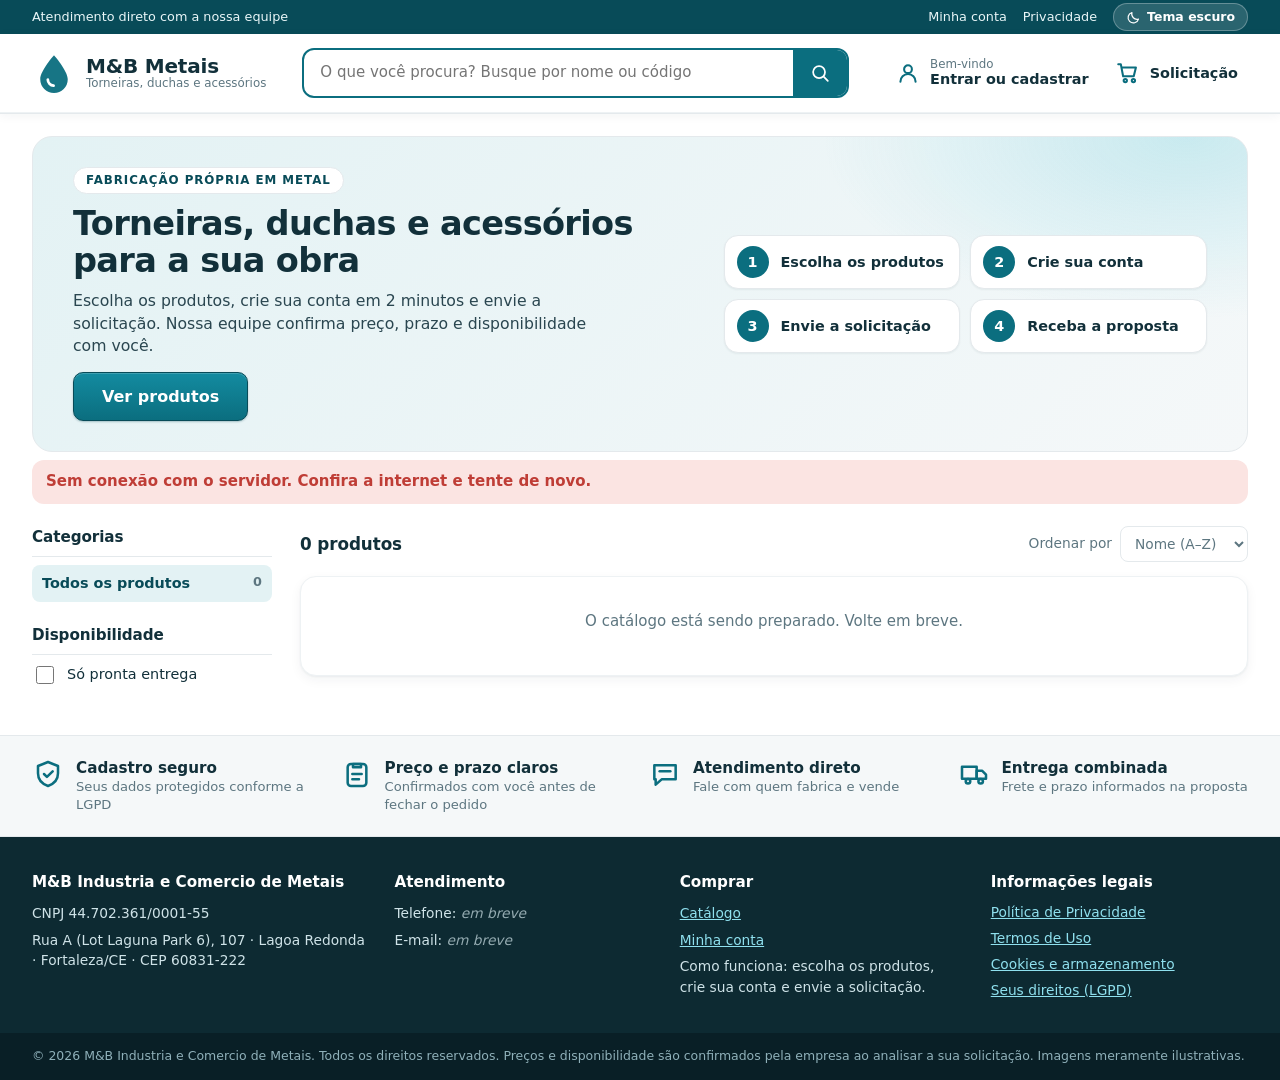
==== commit 17dcdddf: "Loja: novo visual de loja virtual (fundo branco, tema escuro no topo, filtros, rodapé completo) Co-A" ====
--- a/loja.html
+++ b/loja.html
@@ -13,23 +13,40 @@
   </head>
   <body class="loja">
     <a class="skip" href="#lj-main">Ir para o conteúdo</a>
+    <div class="lj-util">
+      <div class="lj-wrap">
+        <span id="lj-util-msg">Atendimento direto com a nossa equipe</span>
+        <nav aria-label="Atalhos">
+          <a href="#/conta" data-act="account">Minha conta</a>
+          <a href="privacidade">Privacidade</a>
+          <button class="lj-theme" data-act="theme" id="lj-theme" aria-label="Alternar tema claro e escuro"></button>
+        </nav>
+      </div>
+    </div>
     <header class="lj-top">
-      <a class="lj-brand" href="#/" aria-label="M&B Metais, início">
-        <svg class="logo" viewBox="0 0 32 32" aria-hidden="true">
-          <path d="M16 3C16 3 6 14.2 6 20.5a10 10 0 0 0 20 0C26 14.2 16 3 16 3z" fill="currentColor" opacity=".95" />
-          <path d="M11.5 20.8a4.6 4.6 0 0 0 4.2 4.4" fill="none" stroke="#0b4f5c" stroke-width="2" stroke-linecap="round" />
-        </svg>
-        <span><b>M&amp;B Metais</b><small>Torneiras, duchas e acessórios</small></span>
-      </a>
-      <nav class="lj-actions" aria-label="Ações">
-        <button class="icon-top lj" data-act="theme" id="lj-theme" aria-label="Alternar tema claro e escuro"></button>
-        <button class="btn lj-btn" data-act="cart" id="lj-cart" aria-label="Abrir a solicitação"></button>
-        <button class="btn primary lj-btn" data-act="account" id="lj-account"></button>
-      </nav>
+      <div class="lj-wrap lj-head">
+        <a class="lj-brand" href="#/" data-act="home" aria-label="M&B Metais, início">
+          <svg class="logo" viewBox="0 0 32 32" aria-hidden="true">
+            <path d="M16 3C16 3 6 14.2 6 20.5a10 10 0 0 0 20 0C26 14.2 16 3 16 3z" fill="currentColor" opacity=".95" />
+            <path d="M11.5 20.8a4.6 4.6 0 0 0 4.2 4.4" fill="none" stroke="#fff" stroke-width="2" stroke-linecap="round" />
+          </svg>
+          <span><b>M&amp;B Metais</b><small>Torneiras, duchas e acessórios</small></span>
+        </a>
+        <form class="lj-search" id="lj-searchform" role="search">
+          <input id="lj-q" type="search" placeholder="O que você procura? Busque por nome ou código" aria-label="Buscar produto" autocomplete="off" />
+          <button type="submit" id="lj-go" aria-label="Buscar"></button>
+        </form>
+        <nav class="lj-actions" aria-label="Ações">
+          <button class="lj-act" data-act="account" id="lj-account"></button>
+          <button class="lj-act cart" data-act="cart" id="lj-cart" aria-label="Abrir a solicitação"></button>
+        </nav>
+      </div>
+      <div class="lj-catnav" id="lj-catnav" aria-label="Categorias"></div>
     </header>
 
     <main id="lj-main" tabindex="-1"></main>
     <footer id="lj-foot" class="lj-foot"></footer>
+    <a id="lj-wa" class="lj-wa" hidden target="_blank" rel="noopener" aria-label="Falar pelo WhatsApp"></a>
 
     <dialog id="modal"></dialog>
     <dialog id="confirm" class="confirm"></dialog>
--- a/css/loja.css
+++ b/css/loja.css
@@ -1,53 +1,130 @@
-/* Loja online (página pública). Usa as cores e o tema de style.css. */
+/* Loja online: visual de loja virtual (fundo branco, tema escuro opcional). */
 body.loja { background: var(--bg); }
+:root:not([data-theme="dark"]) body.loja {
+  --bg: #ffffff; --card: #ffffff; --line: #e4e9ec; --line-soft: #eef2f4; --line-strong: #cfd8dd; --media: #ffffff; --field: #ffffff;
+  --soft: #f5f8f9; --hover: #f1f6f7;
+}
 .skip { position: absolute; left: -999px; top: 8px; background: var(--brand); color: #fff; padding: 8px 12px; border-radius: 8px; z-index: 100; }
 .skip:focus { left: 8px; }
-
-.lj-top {
-  position: sticky; top: 0; z-index: 30; display: flex; align-items: center; justify-content: space-between; gap: 12px; flex-wrap: wrap;
-  padding: 10px clamp(14px, 4vw, 40px); background: var(--topbar-bg); backdrop-filter: blur(10px); -webkit-backdrop-filter: blur(10px);
-  border-bottom: 1px solid var(--line);
+.lj-wrap { max-width: 1280px; margin: 0 auto; padding: 0 clamp(14px, 3vw, 32px); width: 100%; }
+
+/* faixa de utilidades */
+.lj-util { background: var(--brand-dark); color: #e9f6f8; font-size: 0.8rem; }
+.lj-util .lj-wrap { display: flex; justify-content: space-between; align-items: center; gap: 12px; min-height: 34px; }
+.lj-util nav { display: flex; align-items: center; gap: 16px; }
+.lj-util a { color: #e9f6f8; text-decoration: none; }
+.lj-util a:hover { text-decoration: underline; }
+.lj-theme { display: inline-flex; align-items: center; gap: 6px; background: rgba(255, 255, 255, 0.14); color: #fff; border: 1px solid rgba(255, 255, 255, 0.28); border-radius: 999px; padding: 4px 12px; font: inherit; font-size: 0.78rem; font-weight: 600; cursor: pointer; }
+.lj-theme:hover { background: rgba(255, 255, 255, 0.24); }
+.lj-theme svg { width: 15px; height: 15px; }
+@media (max-width: 640px) { #lj-util-msg { display: none; } .lj-util .lj-wrap { justify-content: flex-end; } }
+
+/* cabeçalho */
+.lj-top { position: sticky; top: 0; z-index: 30; background: var(--card); border-bottom: 1px solid var(--line); box-shadow: 0 2px 10px rgba(10, 40, 50, 0.05); }
+.lj-head { display: grid; grid-template-columns: auto minmax(0, 1fr) auto; align-items: center; gap: clamp(12px, 3vw, 36px); padding-top: 14px; padding-bottom: 14px; }
+.lj-brand { display: flex; align-items: center; gap: 10px; text-decoration: none; color: var(--ink); }
+.lj-brand .logo { width: 44px; height: 44px; color: var(--brand); filter: none; }
+.lj-brand span { display: grid; line-height: 1.12; }
+.lj-brand b { font-size: 1.25rem; letter-spacing: -0.01em; }
+.lj-brand small { color: var(--muted); font-size: 0.74rem; }
+.lj-search { display: flex; max-width: 720px; width: 100%; justify-self: center; border: 2px solid var(--brand); border-radius: 12px; overflow: hidden; background: var(--field); }
+.lj-search input { flex: 1; min-width: 0; border: 0; outline: none; padding: 12px 16px; font: inherit; background: transparent; color: var(--ink); box-shadow: none; }
+.lj-search:focus-within { box-shadow: 0 0 0 4px var(--brand-soft); }
+.lj-search button { border: 0; background: var(--brand); color: #fff; width: 54px; display: grid; place-items: center; cursor: pointer; }
+.lj-search button:hover { background: var(--brand-dark); }
+.lj-search button svg { width: 22px; height: 22px; }
+.lj-actions { display: flex; align-items: center; gap: 6px; }
+.lj-act { position: relative; display: inline-flex; align-items: center; gap: 9px; background: transparent; border: 0; color: var(--ink); font: inherit; cursor: pointer; padding: 8px 10px; border-radius: 12px; text-align: left; }
+.lj-act:hover { background: var(--hover); }
+.lj-act svg { width: 26px; height: 26px; color: var(--brand); flex: none; }
+.lj-act span { display: grid; line-height: 1.15; font-weight: 700; font-size: 0.9rem; }
+.lj-act span small { font-weight: 500; color: var(--muted); font-size: 0.74rem; }
+.lj-badge { position: absolute; top: 0; left: 26px; min-width: 20px; height: 20px; padding: 0 5px; display: grid; place-items: center; border-radius: 999px; background: var(--bad); color: #fff; font-size: 0.72rem; font-weight: 700; }
+.lj-act.cart > span:not(.lj-badge) { font-weight: 700; }
+@media (max-width: 900px) {
+  .lj-head { grid-template-columns: 1fr auto; }
+  .lj-search { grid-column: 1 / -1; grid-row: 2; max-width: none; }
+  .lj-brand small { display: none; }
 }
-.lj-brand { display: flex; align-items: center; gap: 10px; text-decoration: none; color: var(--ink); }
-.lj-brand .logo { width: 38px; height: 38px; color: var(--brand); filter: none; }
-.lj-brand span { display: grid; line-height: 1.1; }
-.lj-brand small { color: var(--muted); font-size: 0.74rem; }
-.lj-actions { display: flex; align-items: center; gap: 8px; }
-.icon-top.lj { border-color: var(--line-strong); background: var(--card); color: var(--ink); }
-.lj-btn { position: relative; }
-.lj-badge { position: absolute; top: -7px; right: -7px; min-width: 20px; height: 20px; padding: 0 5px; display: grid; place-items: center; border-radius: 999px; background: var(--bad); color: #fff; font-size: 0.72rem; font-weight: 700; }
-
-#lj-main { max-width: 1240px; margin: 0 auto; padding: 0 clamp(14px, 4vw, 40px) 40px; outline: none; }
-.lj-hero {
-  margin: 22px 0 18px; padding: clamp(22px, 4vw, 40px); border-radius: 22px; color: #fff;
-  background: radial-gradient(500px 260px at 90% 0%, rgba(59, 189, 210, 0.35), transparent 70%), linear-gradient(135deg, var(--side-a), var(--side-b));
-  box-shadow: var(--shadow-md);
+@media (max-width: 520px) { .lj-act span { display: none; } .lj-act svg { width: 28px; height: 28px; } .lj-badge { left: 28px; } }
+
+/* menu de categorias */
+.lj-catnav { background: var(--soft); border-top: 1px solid var(--line-soft); }
+.lj-catrow { display: flex; gap: 2px; overflow-x: auto; scrollbar-width: thin; }
+.lj-cat { flex: none; display: inline-flex; align-items: center; gap: 8px; border: 0; border-bottom: 3px solid transparent; background: transparent; color: var(--ink-soft); font: inherit; font-size: 0.88rem; font-weight: 600; padding: 12px 14px; cursor: pointer; white-space: nowrap; }
+.lj-cat svg { width: 18px; height: 18px; }
+.lj-cat:hover { color: var(--brand); background: var(--hover); }
+.lj-cat.on { color: var(--brand); border-bottom-color: var(--brand); }
+
+#lj-main { max-width: 1280px; margin: 0 auto; padding: 0 clamp(14px, 3vw, 32px) 48px; outline: none; }
+
+/* banner */
+.lj-banner { display: grid; grid-template-columns: 1.3fr 1fr; gap: 28px; align-items: center; margin: 22px 0 8px; padding: clamp(22px, 4vw, 44px); border-radius: 20px; background: radial-gradient(520px 260px at 95% 0%, rgba(59, 189, 210, 0.22), transparent 70%), linear-gradient(135deg, var(--brand-soft), var(--soft)); border: 1px solid var(--line); }
+.lj-eyebrow { display: inline-block; font-size: 0.74rem; font-weight: 700; letter-spacing: 0.08em; text-transform: uppercase; color: var(--brand-ink); background: var(--card); border: 1px solid var(--line); border-radius: 999px; padding: 4px 12px; }
+.lj-banner h1 { font-size: clamp(1.6rem, 3.4vw, 2.5rem); line-height: 1.1; margin: 12px 0 10px; letter-spacing: -0.02em; }
+.lj-banner p { color: var(--ink-soft); max-width: 54ch; margin: 0 0 18px; font-size: 1.02rem; }
+.lj-steps2 { list-style: none; margin: 0; padding: 0; display: grid; gap: 10px; }
+.lj-steps2 li { display: flex; align-items: center; gap: 12px; background: var(--card); border: 1px solid var(--line); border-radius: 14px; padding: 12px 14px; font-weight: 600; box-shadow: var(--shadow-xs); }
+.lj-steps2 b { flex: none; width: 32px; height: 32px; border-radius: 50%; background: var(--brand); color: #fff; display: grid; place-items: center; }
+@media (max-width: 820px) { .lj-banner { grid-template-columns: 1fr; } .lj-steps2 { grid-template-columns: 1fr 1fr; } }
+@media (max-width: 460px) { .lj-steps2 { grid-template-columns: 1fr; } }
+
+/* lista com filtros */
+.lj-layout { display: grid; grid-template-columns: 240px minmax(0, 1fr); gap: 28px; margin-top: 22px; align-items: start; }
+.lj-filters { position: sticky; top: 150px; }
+.lj-filters h2 { font-size: 0.95rem; margin: 0 0 8px; padding-bottom: 8px; border-bottom: 1px solid var(--line); }
+.lj-filters ul { list-style: none; margin: 0 0 22px; padding: 0; display: grid; gap: 2px; }
+.lj-filters li button { width: 100%; display: flex; justify-content: space-between; gap: 8px; text-align: left; border: 0; background: transparent; color: var(--ink-soft); font: inherit; font-size: 0.9rem; padding: 8px 10px; border-radius: 8px; cursor: pointer; }
+.lj-filters li button:hover { background: var(--hover); color: var(--brand); }
+.lj-filters li button.on { background: var(--brand-soft); color: var(--brand-ink); font-weight: 700; }
+.lj-filters li em { font-style: normal; color: var(--muted); font-size: 0.8rem; }
+.lj-check { display: flex; gap: 10px; align-items: center; font-size: 0.9rem; cursor: pointer; }
+.lj-check input { width: 18px; height: 18px; }
+.lj-result { display: flex; align-items: center; justify-content: space-between; gap: 12px; flex-wrap: wrap; margin-bottom: 14px; }
+.lj-result h2 { font-size: 1.05rem; margin: 0; }
+.lj-result label { display: flex; align-items: center; gap: 8px; font-size: 0.86rem; color: var(--muted); }
+.lj-result select { padding: 8px 10px; border-radius: 8px; }
+@media (max-width: 900px) {
+  .lj-layout { grid-template-columns: 1fr; gap: 14px; }
+  .lj-filters { position: static; }
+  .lj-filters ul { display: none; }
+  .lj-filters h2:first-of-type { display: none; }
 }
-.lj-hero h1 { color: #fff; font-size: clamp(1.5rem, 3.6vw, 2.3rem); margin: 0 0 8px; }
-.lj-hero p { color: rgba(255, 255, 255, 0.86); max-width: 58ch; margin: 0 0 16px; }
-.lj-hero .search { max-width: 460px; width: 100%; }
-.lj-steps { display: flex; flex-wrap: wrap; gap: 8px 22px; margin-top: 14px; font-size: 0.86rem; color: rgba(255, 255, 255, 0.82); }
-.lj-steps b { color: #fff; }
-
+
+/* cards */
+.lj-grid { display: grid; grid-template-columns: repeat(auto-fill, minmax(215px, 1fr)); gap: 16px; }
+.lj-card { display: flex; flex-direction: column; background: var(--card); border: 1px solid var(--line); border-radius: 12px; overflow: hidden; transition: box-shadow 0.2s var(--ease), border-color 0.2s; }
+.lj-card:hover { border-color: var(--brand); box-shadow: 0 8px 22px rgba(10, 60, 75, 0.12); }
+.lj-photo { position: relative; aspect-ratio: 1 / 1; background: var(--media); display: grid; place-items: center; border: 0; padding: 0; cursor: pointer; width: 100%; border-bottom: 1px solid var(--line-soft); }
+.lj-photo img { width: 100%; height: 100%; object-fit: contain; padding: 10px; transition: transform 0.3s var(--ease); }
+.lj-card:hover .lj-photo img { transform: scale(1.04); }
+.lj-photo .ph, .lj-gallery .ph { position: absolute; inset: 0; }
+.lj-tag { position: absolute; top: 10px; left: 10px; background: var(--ok); color: #fff; font-size: 0.7rem; font-weight: 700; padding: 3px 9px; border-radius: 6px; }
+.lj-body { display: grid; gap: 4px; padding: 12px 14px 14px; flex: 1; align-content: start; }
+.lj-body small { color: var(--brand-ink); font-size: 0.72rem; font-weight: 700; text-transform: uppercase; letter-spacing: 0.04em; }
+.lj-body h3 { font-size: 0.95rem; line-height: 1.3; margin: 2px 0 0; cursor: pointer; display: -webkit-box; -webkit-line-clamp: 3; -webkit-box-orient: vertical; overflow: hidden; min-height: 3.9em; }
+.lj-body h3:hover { color: var(--brand); }
+.lj-code { color: var(--muted); font-size: 0.78rem; }
+.lj-blurb { color: var(--ink-soft); font-size: 0.84rem; margin: 0; display: -webkit-box; -webkit-line-clamp: 2; -webkit-box-orient: vertical; overflow: hidden; }
+.lj-price { font-weight: 800; font-size: 1.35rem; margin-top: auto; padding-top: 8px; color: var(--ink); letter-spacing: -0.01em; }
+.lj-price.ask { font-weight: 700; font-size: 0.95rem; color: var(--brand-ink); }
+.lj-buy { margin-top: 8px; width: 100%; justify-content: center; }
+.lj-buy svg { width: 18px; height: 18px; }
+
+.lj-detail { display: grid; grid-template-columns: 1.1fr 1fr; gap: 20px; }
+.lj-gallery .big { position: relative; aspect-ratio: 1 / 1; background: var(--media); border: 1px solid var(--line); border-radius: 14px; overflow: hidden; display: grid; place-items: center; }
+.lj-gallery .big img { width: 100%; height: 100%; object-fit: contain; }
+.lj-thumbs { display: flex; gap: 8px; margin-top: 8px; flex-wrap: wrap; }
+.lj-thumbs button { width: 56px; height: 56px; padding: 0; border: 2px solid var(--line); border-radius: 10px; overflow: hidden; background: var(--media); cursor: pointer; }
+.lj-thumbs button.on { border-color: var(--brand); }
+.lj-thumbs img { width: 100%; height: 100%; object-fit: cover; }
+@media (max-width: 720px) { .lj-detail { grid-template-columns: 1fr; } }
+
+.lj-hero { margin: 22px 0 14px; padding: 22px 26px; border-radius: 16px; background: linear-gradient(135deg, var(--brand-soft), var(--soft)); border: 1px solid var(--line); }
+.lj-hero h1 { margin: 0 0 4px; }
+.lj-hero p { color: var(--ink-soft); }
 .lj-bar { display: flex; flex-wrap: wrap; align-items: center; justify-content: space-between; gap: 10px; margin: 6px 0 14px; }
 .lj-bar .chips { margin-top: 0; }
-.lj-grid { display: grid; grid-template-columns: repeat(auto-fill, minmax(230px, 1fr)); gap: 16px; }
-.lj-card {
-  display: flex; flex-direction: column; background: var(--card); border: 1px solid var(--line); border-radius: 18px; overflow: hidden;
-  box-shadow: var(--shadow-xs); transition: transform 0.2s var(--ease), box-shadow 0.2s;
-}
-.lj-card:hover { transform: translateY(-4px); box-shadow: var(--shadow-md); }
-.lj-photo { position: relative; aspect-ratio: 4 / 3; background: var(--media); display: grid; place-items: center; border: 0; padding: 0; cursor: pointer; width: 100%; }
-.lj-photo img { width: 100%; height: 100%; object-fit: cover; }
-.lj-photo .ph, .lj-gallery .ph { position: absolute; inset: 0; }
-.lj-tag { position: absolute; top: 10px; left: 10px; background: var(--ok); color: #fff; font-size: 0.72rem; font-weight: 700; padding: 3px 9px; border-radius: 999px; }
-.lj-body { display: grid; gap: 4px; padding: 14px 14px 16px; flex: 1; }
-.lj-body small { color: var(--muted); }
-.lj-body h3 { font-size: 1.02rem; }
-.lj-blurb { color: var(--ink-soft); font-size: 0.88rem; display: -webkit-box; -webkit-line-clamp: 2; -webkit-box-orient: vertical; overflow: hidden; }
-.lj-price { font-weight: 700; font-size: 1.05rem; margin-top: auto; padding-top: 6px; color: var(--brand-ink); }
-.lj-price.ask { font-weight: 600; font-size: 0.92rem; color: var(--muted); }
-.lj-card .btn { margin-top: 8px; }
 
 .lj-detail { display: grid; grid-template-columns: 1.1fr 1fr; gap: 20px; }
 .lj-gallery .big { position: relative; aspect-ratio: 4 / 3; background: var(--media); border-radius: 14px; overflow: hidden; display: grid; place-items: center; }
@@ -91,12 +168,37 @@
 .lj-req.aprovada { border-left-color: var(--ok); }
 .lj-req.recusada { border-left-color: var(--bad); }
 .lj-note { background: var(--brand-soft); color: var(--brand-ink); border-radius: 12px; padding: 12px 14px; font-size: 0.9rem; }
-.lj-foot { border-top: 1px solid var(--line); padding: 26px clamp(14px, 4vw, 40px); color: var(--muted); font-size: 0.85rem; display: grid; gap: 8px; max-width: 1240px; margin: 0 auto; }
-.lj-foot nav { display: flex; flex-wrap: wrap; gap: 6px 18px; }
-.lj-foot a { color: var(--brand-ink); }
-:root[data-theme="dark"] .lj-card, :root[data-theme="dark"] .lj-choose button { background: var(--card); }
-:root[data-theme="dark"] .lj-price { color: #7fd6e6; }
-:root[data-theme="dark"] .lj-foot a { color: #7fd6e6; }
+:root[data-theme="dark"] 
+
+/* rodapé */
+.lj-foot { margin-top: 20px; }
+.lj-trust { background: var(--soft); border-top: 1px solid var(--line); border-bottom: 1px solid var(--line); }
+.lj-benefits { display: grid; grid-template-columns: repeat(4, 1fr); gap: 18px; padding-top: 22px; padding-bottom: 22px; }
+.lj-benefits > div { display: flex; gap: 12px; align-items: flex-start; }
+.lj-benefits svg { width: 32px; height: 32px; color: var(--brand); flex: none; }
+.lj-benefits span { display: grid; font-size: 0.82rem; color: var(--muted); line-height: 1.35; }
+.lj-benefits b { color: var(--ink); font-size: 0.95rem; }
+@media (max-width: 900px) { .lj-benefits { grid-template-columns: 1fr 1fr; } }
+@media (max-width: 520px) { .lj-benefits { grid-template-columns: 1fr; } }
+.lj-footmain { background: #0d2a32; color: #cfe3e8; }
+.lj-cols { display: grid; grid-template-columns: 1.3fr 1fr 1.1fr 1fr; gap: 28px; padding-top: 34px; padding-bottom: 30px; }
+.lj-cols h4 { color: #fff; font-size: 0.95rem; margin: 0 0 10px; }
+.lj-cols p { margin: 0 0 6px; font-size: 0.86rem; line-height: 1.5; }
+.lj-cols a { color: #8fe0ee; }
+.lj-cols nav { display: grid; gap: 6px; font-size: 0.86rem; }
+.lj-soon { opacity: 0.7; font-style: italic; }
+@media (max-width: 900px) { .lj-cols { grid-template-columns: 1fr 1fr; } }
+@media (max-width: 520px) { .lj-cols { grid-template-columns: 1fr; } }
+.lj-copy { background: #091f26; color: #8fb0b9; font-size: 0.78rem; }
+.lj-copy .lj-wrap { padding-top: 14px; padding-bottom: 14px; line-height: 1.5; }
+.lj-wa { position: fixed; right: 18px; bottom: 18px; z-index: 40; display: inline-flex; align-items: center; gap: 8px; background: #1fa855; color: #fff; text-decoration: none; font-weight: 700; padding: 12px 18px; border-radius: 999px; box-shadow: 0 8px 22px rgba(0, 0, 0, 0.25); }
+.lj-wa[hidden] { display: none; }
+.lj-wa svg { width: 22px; height: 22px; }
+:root[data-theme="dark"] .lj-util { background: #06161b; }
+:root[data-theme="dark"] .lj-price { color: #fff; }
+:root[data-theme="dark"] .lj-card:hover { box-shadow: 0 8px 22px rgba(0, 0, 0, 0.5); }
+:root[data-theme="dark"] .lj-photo, :root[data-theme="dark"] .lj-gallery .big { background: #fff; }
+:root[data-theme="dark"] .lj-top { box-shadow: none; }
 
 /* páginas legais */
 .legal { max-width: 820px; margin: 0 auto; padding: 24px clamp(16px, 4vw, 32px) 60px; }
@@ -120,3 +222,14 @@
 .legal .draft { border: 1px solid #e0b24a; background: rgba(224,178,74,.14); padding: 10px 14px; border-radius: 10px; font-size: 0.9rem; }
 .legal-top { display: flex; justify-content: space-between; align-items: center; padding: 14px clamp(14px, 4vw, 28px); border-bottom: 1px solid var(--line); }
 @media print { .legal-top, .draft { display: none; } }
+
+/* ajustes finos */
+.lj-banner { padding: clamp(18px, 3vw, 30px) clamp(20px, 4vw, 40px); gap: 22px; }
+.lj-banner h1 { font-size: clamp(1.45rem, 2.8vw, 2.1rem); }
+.lj-banner p { margin-bottom: 14px; font-size: 0.98rem; }
+.lj-banner .btn { width: auto; display: inline-flex; padding-left: 28px; padding-right: 28px; }
+.lj-steps2 { grid-template-columns: 1fr 1fr; }
+.lj-steps2 li { padding: 10px 12px; font-size: 0.9rem; }
+@media (max-width: 460px) { .lj-steps2 { grid-template-columns: 1fr; } }
+.lj-body { display: flex; flex-direction: column; }
+.lj-body h3 { min-height: 0; }
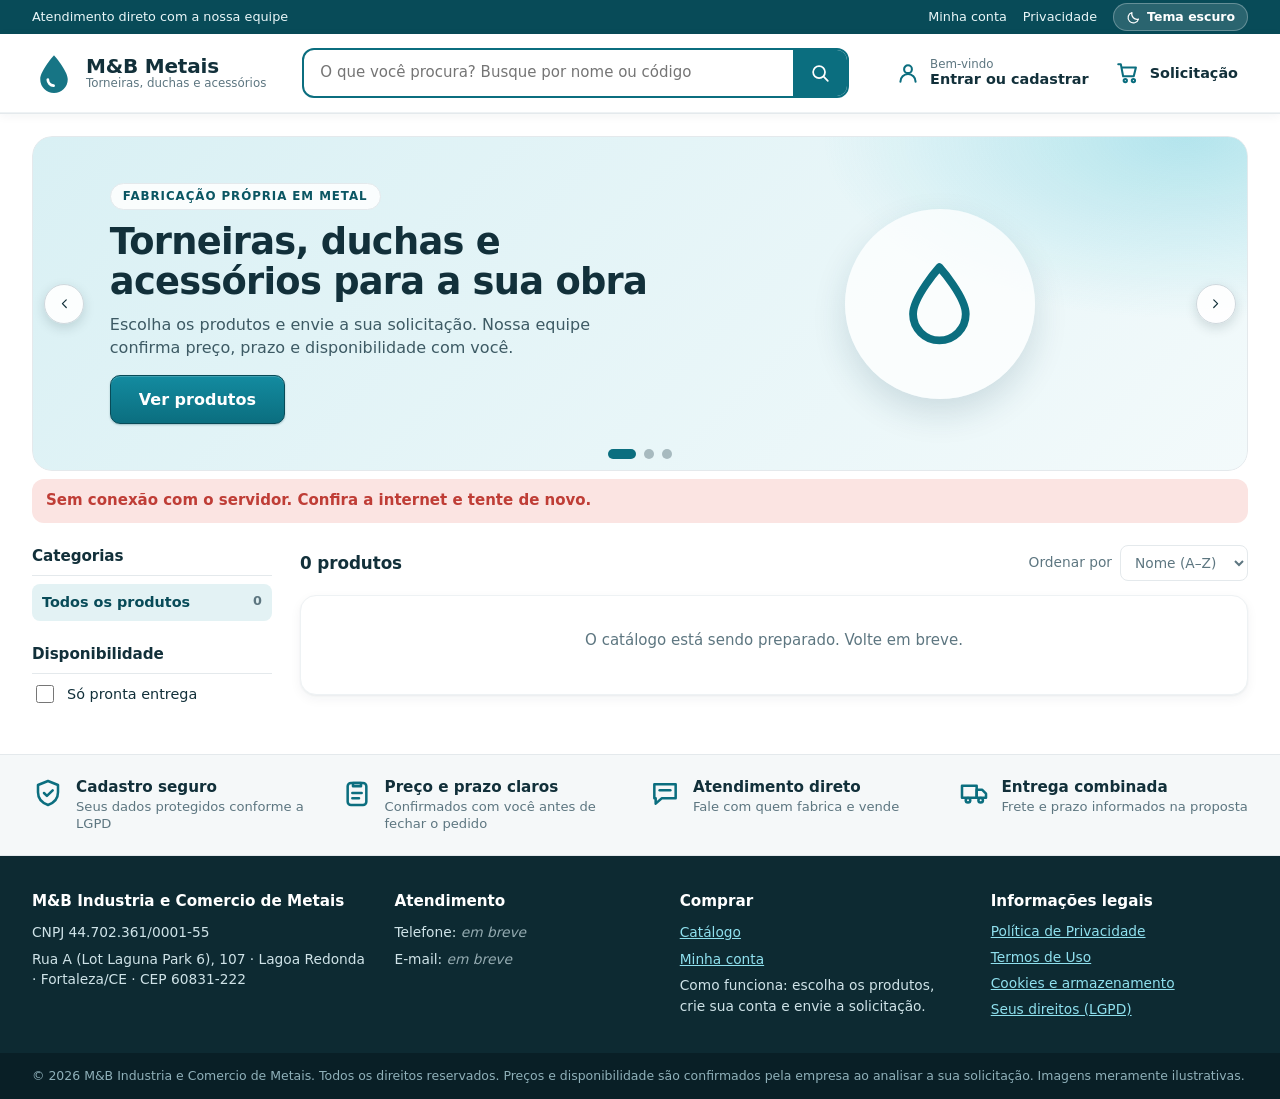
==== commit a1f3e7e9: "Loja: carrinho lateral, contador no card, página de finalização com CEP; novo visual do login da equ" ====
--- a/loja.html
+++ b/loja.html
@@ -49,6 +49,7 @@
     <a id="lj-wa" class="lj-wa" hidden target="_blank" rel="noopener" aria-label="Falar pelo WhatsApp"></a>
 
     <dialog id="modal"></dialog>
+    <dialog id="drawer" class="drawer" aria-label="Minha solicitação"></dialog>
     <dialog id="confirm" class="confirm"></dialog>
     <div id="toast" role="status" aria-live="polite"></div>
 
--- a/css/style.css
+++ b/css/style.css
@@ -734,3 +734,16 @@
 .qr-box { display: grid; place-items: center; margin: 12px 0; }
 .qr-box img { background: #fff; padding: 8px; border-radius: 12px; border: 1px solid var(--line); }
 code { background: var(--soft); padding: 2px 6px; border-radius: 6px; font-size: 0.9em; word-break: break-all; }
+
+/* login da equipe: painel profissional */
+.login-card { border-radius: 22px; padding: 34px 32px 26px; box-shadow: 0 24px 60px rgba(8, 40, 50, 0.16); }
+.lc-head { text-align: center; }
+.lc-logo { display: inline-grid; place-items: center; width: 58px; height: 58px; border-radius: 18px; background: var(--brand-soft); color: var(--brand); margin-bottom: 12px; }
+.lc-logo svg { width: 32px; height: 32px; }
+.login-card h1 { font-size: 1.5rem; margin: 0 0 4px; }
+.login-card .field input { border-radius: 12px; border: 1.5px solid var(--line-strong); padding: 13px 44px 13px 42px; }
+.login-card .field input:focus { outline: none; border-color: var(--brand); box-shadow: 0 0 0 4px var(--brand-soft); }
+.login-card .btn.lc-btn { width: 100%; justify-content: center; border: 0; border-radius: 12px; color: #fff; background: linear-gradient(180deg, #1c3a44, #0d2229); box-shadow: 0 6px 16px rgba(8, 30, 38, 0.3); }
+.login-card .btn.lc-btn:hover { filter: brightness(1.15); }
+.lc-safe { display: flex; gap: 8px; align-items: flex-start; margin: 16px 0 0; font-size: 0.8rem; color: var(--muted); }
+.lc-safe svg { width: 16px; height: 16px; flex: none; margin-top: 1px; color: var(--ok); }
--- a/css/loja.css
+++ b/css/loja.css
@@ -233,3 +233,205 @@
 @media (max-width: 460px) { .lj-steps2 { grid-template-columns: 1fr; } }
 .lj-body { display: flex; flex-direction: column; }
 .lj-body h3 { min-height: 0; }
+
+/* banner de divulgação (carrossel) */
+.lj-banner { position: relative; display: block; padding: 0; overflow: hidden; background: none; border: 0; border-radius: 20px; margin: 22px 0 8px; }
+.lj-slides { position: relative; min-height: 300px; display: grid; }
+.lj-slide { grid-area: 1 / 1; display: grid; grid-template-columns: 1.25fr 1fr; gap: 24px; align-items: center; padding: clamp(24px, 4vw, 46px) clamp(52px, 6vw, 84px); border-radius: 20px; border: 1px solid var(--line); opacity: 0; visibility: hidden; transform: translateX(18px); transition: opacity 0.6s var(--ease), transform 0.6s var(--ease), visibility 0s 0.6s; }
+.lj-slide.on { opacity: 1; visibility: visible; transform: none; transition: opacity 0.6s var(--ease), transform 0.6s var(--ease), visibility 0s; z-index: 1; }
+.lj-slide.tone0 { background: radial-gradient(520px 260px at 95% 0%, rgba(59, 189, 210, 0.32), transparent 70%), linear-gradient(135deg, #d9f0f4, #f3fafb); }
+.lj-slide.tone1 { background: radial-gradient(520px 260px at 95% 0%, rgba(242, 184, 77, 0.35), transparent 70%), linear-gradient(135deg, #fdf0d3, #fffaf0); }
+.lj-slide.tone2 { background: radial-gradient(520px 260px at 95% 0%, rgba(80, 190, 140, 0.3), transparent 70%), linear-gradient(135deg, #d9f3e6, #f4fbf7); }
+.lj-slide.tone3 { background: radial-gradient(520px 260px at 95% 0%, rgba(110, 140, 230, 0.28), transparent 70%), linear-gradient(135deg, #e0e8fb, #f6f8fe); }
+.lj-slide h1 { font-size: clamp(1.5rem, 3vw, 2.3rem); line-height: 1.1; margin: 12px 0 10px; letter-spacing: -0.02em; color: #12303a; }
+.lj-slide p { color: #3d5a64; max-width: 52ch; margin: 0 0 16px; font-size: 1rem; }
+.lj-slide .lj-eyebrow { background: rgba(255, 255, 255, 0.85); color: #0a5663; }
+.lj-slide .btn { width: auto; display: inline-flex; padding-left: 28px; padding-right: 28px; }
+.lj-slide-art { display: flex; justify-content: center; align-items: center; gap: 12px; }
+.lj-art-icon { width: clamp(120px, 16vw, 190px); aspect-ratio: 1; display: grid; place-items: center; border-radius: 50%; background: rgba(255, 255, 255, 0.75); color: var(--brand); box-shadow: 0 14px 34px rgba(10, 60, 75, 0.14); }
+.lj-art-icon svg { width: 52%; height: 52%; }
+.lj-art-photo { width: clamp(90px, 11vw, 140px); aspect-ratio: 1; border-radius: 16px; overflow: hidden; background: #fff; box-shadow: 0 10px 26px rgba(10, 60, 75, 0.16); }
+.lj-art-photo:nth-child(2) { transform: translateY(14px); }
+.lj-art-photo img { width: 100%; height: 100%; object-fit: contain; padding: 6px; }
+.lj-bn-arrow { position: absolute; top: 50%; z-index: 3; width: 40px; height: 40px; margin-top: -20px; border-radius: 50%; border: 1px solid var(--line-strong); background: rgba(255, 255, 255, 0.92); color: #12303a; display: grid; place-items: center; cursor: pointer; box-shadow: 0 4px 12px rgba(10, 40, 50, 0.15); }
+.lj-bn-arrow:hover { background: #fff; color: var(--brand); }
+.lj-bn-arrow.prev { left: 12px; transform: scaleX(-1); }
+.lj-bn-arrow.next { right: 12px; }
+.lj-bn-dots { position: absolute; left: 0; right: 0; bottom: 12px; z-index: 3; display: flex; justify-content: center; gap: 8px; }
+.lj-bn-dots button { width: 10px; height: 10px; padding: 0; border-radius: 999px; border: 0; background: rgba(18, 48, 58, 0.3); cursor: pointer; transition: width 0.25s var(--ease), background 0.25s; }
+.lj-bn-dots button.on { width: 28px; background: var(--brand); }
+@media (max-width: 760px) {
+  .lj-slides { min-height: 360px; }
+  .lj-slide { grid-template-columns: 1fr; padding: 24px 22px 46px; align-content: start; }
+  .lj-slide-art { display: none; }
+  .lj-bn-arrow { display: none; }
+}
+@media (prefers-reduced-motion: reduce) { .lj-slide, .lj-slide.on { transition: none; transform: none; } }
+:root[data-theme="dark"] .lj-slide { border-color: var(--line); }
+:root[data-theme="dark"] .lj-slide.tone0 { background: radial-gradient(520px 260px at 95% 0%, rgba(42, 166, 187, 0.3), transparent 70%), linear-gradient(135deg, #0f2d36, #0b1d24); }
+:root[data-theme="dark"] .lj-slide.tone1 { background: radial-gradient(520px 260px at 95% 0%, rgba(242, 184, 77, 0.25), transparent 70%), linear-gradient(135deg, #2e2410, #1a150a); }
+:root[data-theme="dark"] .lj-slide.tone2 { background: radial-gradient(520px 260px at 95% 0%, rgba(80, 190, 140, 0.22), transparent 70%), linear-gradient(135deg, #0f2e22, #0a1d15); }
+:root[data-theme="dark"] .lj-slide.tone3 { background: radial-gradient(520px 260px at 95% 0%, rgba(110, 140, 230, 0.25), transparent 70%), linear-gradient(135deg, #141f3a, #0d1427); }
+:root[data-theme="dark"] .lj-slide h1 { color: #fff; }
+:root[data-theme="dark"] .lj-slide p { color: #c2d6dc; }
+:root[data-theme="dark"] .lj-slide .lj-eyebrow { background: rgba(255, 255, 255, 0.12); color: #cfeef4; }
+:root[data-theme="dark"] .lj-art-icon { background: rgba(255, 255, 255, 0.1); color: #8fe0ee; box-shadow: none; }
+:root[data-theme="dark"] .lj-bn-arrow { background: rgba(15, 33, 40, 0.9); color: #fff; border-color: var(--line); }
+
+/* janela de entrar / criar conta */
+dialog.auth { width: min(440px, calc(100vw - 20px)); background: transparent; box-shadow: none; overflow: visible; }
+dialog.auth.wide { width: min(640px, calc(100vw - 20px)); }
+dialog.auth::backdrop { background: rgba(10, 30, 38, 0.62); }
+.au { position: relative; background: var(--card); border: 1px solid var(--line); border-radius: 22px; box-shadow: 0 28px 70px rgba(5, 25, 32, 0.4); overflow: hidden; max-height: calc(100vh - 28px); overflow-y: auto; }
+.au-x { position: absolute; top: 12px; right: 12px; width: 34px; height: 34px; border-radius: 50%; border: 0; background: var(--soft); color: var(--muted); display: grid; place-items: center; cursor: pointer; z-index: 2; }
+.au-x:hover { background: var(--hover); color: var(--ink); }
+.au-x svg { width: 18px; height: 18px; }
+.au-head { text-align: center; padding: 28px 28px 6px; }
+.au-logo { display: inline-grid; place-items: center; width: 54px; height: 54px; border-radius: 16px; background: var(--brand-soft); color: var(--brand); margin-bottom: 10px; }
+.au-logo .logo { width: 32px; height: 32px; }
+.au-head h2 { font-size: 1.45rem; letter-spacing: -0.01em; margin: 0 0 4px; }
+.au-head p { margin: 0; color: var(--muted); font-size: 0.92rem; }
+.au-seg { display: grid; grid-template-columns: 1fr 1fr; gap: 4px; margin: 16px 28px 4px; padding: 4px; border-radius: 14px; background: var(--soft); border: 1px solid var(--line-soft); }
+.au-seg button { display: inline-flex; align-items: center; justify-content: center; gap: 7px; border: 0; background: transparent; border-radius: 10px; padding: 9px 10px; font: inherit; font-weight: 600; font-size: 0.9rem; color: var(--muted); cursor: pointer; }
+.au-seg button svg { width: 17px; height: 17px; }
+.au-seg button.on { background: var(--card); color: var(--ink); box-shadow: 0 2px 8px rgba(10, 40, 50, 0.12); }
+.au-body { padding: 14px 28px 4px; }
+.au-body form { display: grid; gap: 14px; }
+.au-lbl { display: grid; gap: 6px; font-weight: 600; font-size: 0.88rem; }
+.au-row { display: flex; justify-content: space-between; align-items: baseline; }
+.au-field { position: relative; display: flex; align-items: center; }
+.au-field > svg { position: absolute; left: 13px; width: 19px; height: 19px; color: var(--muted); pointer-events: none; }
+.au-field input { width: 100%; padding: 13px 44px 13px 42px; font-size: 1rem; font-weight: 400; border-radius: 12px; border: 1.5px solid var(--line-strong); background: var(--field); color: var(--ink); }
+.au-field input:focus { outline: none; border-color: var(--brand); box-shadow: 0 0 0 4px var(--brand-soft); }
+.au-eye { position: absolute; right: 6px; border: 0; background: transparent; color: var(--muted); width: 36px; height: 36px; border-radius: 10px; display: grid; place-items: center; cursor: pointer; }
+.au-eye:hover { background: var(--hover); color: var(--ink); }
+.au-eye svg { width: 20px; height: 20px; position: static; }
+.au-link { border: 0; background: none; padding: 0; font: inherit; font-size: 0.82rem; font-weight: 600; color: var(--brand-ink); cursor: pointer; text-decoration: none; }
+.au-link:hover { text-decoration: underline; }
+.au-link.strong { font-size: inherit; text-decoration: underline; color: var(--ink); }
+.au-link.center { justify-self: center; font-size: 0.9rem; }
+.au-btn { width: 100%; border: 0; border-radius: 12px; padding: 14px; font: inherit; font-weight: 700; font-size: 1.02rem; color: #fff; cursor: pointer; background: linear-gradient(180deg, #1c3a44, #0d2229); box-shadow: 0 6px 16px rgba(8, 30, 38, 0.3); transition: transform 0.15s var(--ease), box-shadow 0.15s; }
+.au-btn:hover { transform: translateY(-1px); box-shadow: 0 10px 22px rgba(8, 30, 38, 0.36); }
+.au-btn:disabled { opacity: 0.6; cursor: wait; transform: none; }
+.au-btn.busy::after { content: ""; display: inline-block; width: 14px; height: 14px; margin-left: 10px; border: 2px solid rgba(255, 255, 255, 0.4); border-top-color: #fff; border-radius: 50%; vertical-align: -2px; animation: spin 0.7s linear infinite; }
+.au-ask { margin: 0 0 4px; font-weight: 700; }
+.au-sec { margin: 6px 0 -4px; font-size: 0.78rem; font-weight: 700; text-transform: uppercase; letter-spacing: 0.06em; color: var(--muted); }
+.au-safe { display: flex; align-items: center; justify-content: center; gap: 6px; margin: 14px 28px 16px; font-size: 0.78rem; color: var(--muted); }
+.au-safe svg { width: 16px; height: 16px; color: var(--ok); }
+.au-foot { padding: 14px 28px; text-align: center; background: var(--soft); border-top: 1px solid var(--line-soft); font-size: 0.9rem; color: var(--ink-soft); }
+.au .lj-note { margin: 0 0 4px; }
+.au .lj-choose { margin: 8px 0; }
+.au .hint { margin: 6px 0 0; }
+:root[data-theme="dark"] .au-btn { background: linear-gradient(180deg, #2aa6bb, #14707f); }
+:root[data-theme="dark"] .au-link.strong { color: #fff; }
+
+/* contador no card */
+.lj-stepper { display: inline-flex; align-items: center; border: 1.5px solid var(--line-strong); border-radius: 999px; background: var(--card); overflow: hidden; }
+.lj-stepper button { width: 34px; height: 34px; border: 0; background: transparent; color: var(--ink); font-size: 1.15rem; font-weight: 700; cursor: pointer; }
+.lj-stepper button:hover { background: var(--hover); color: var(--brand); }
+.lj-stepper input { width: 44px; height: 34px; border: 0; text-align: center; font: inherit; font-weight: 700; background: transparent; color: var(--ink); padding: 0; -moz-appearance: textfield; box-shadow: none; }
+.lj-stepper input::-webkit-outer-spin-button, .lj-stepper input::-webkit-inner-spin-button { -webkit-appearance: none; margin: 0; }
+.lj-added { margin-top: 8px; display: grid; justify-items: center; gap: 4px; }
+.lj-added .lj-stepper { width: 100%; justify-content: space-between; border-color: var(--brand); }
+.lj-added .lj-stepper input { flex: 1; }
+.lj-added small { color: var(--ok); font-weight: 700; text-transform: none; letter-spacing: 0; font-size: 0.8rem; }
+
+/* carrinho: aba lateral direita */
+dialog.drawer { margin: 0 0 0 auto; height: 100vh; max-height: 100vh; width: min(430px, 100vw); border-radius: 0; box-shadow: -12px 0 40px rgba(5, 25, 32, 0.28); padding: 0; background: var(--card); }
+dialog.drawer[open] { animation: drIn 0.3s var(--ease) both; }
+dialog.drawer::backdrop { background: rgba(10, 30, 38, 0.55); }
+@keyframes drIn { from { transform: translateX(40px); opacity: 0; } to { transform: none; opacity: 1; } }
+.dr { display: flex; flex-direction: column; height: 100%; }
+.dr header { display: flex; align-items: center; justify-content: space-between; padding: 16px 18px; background: #12262d; color: #fff; }
+.dr header h2 { margin: 0; font-size: 1.02rem; letter-spacing: 0.02em; text-transform: uppercase; color: #fff; }
+.dr header h2 span { opacity: 0.7; font-weight: 500; }
+.dr-x { border: 0; background: transparent; color: #fff; width: 34px; height: 34px; border-radius: 50%; display: grid; place-items: center; cursor: pointer; }
+.dr-x:hover { background: rgba(255, 255, 255, 0.14); }
+.dr-x svg { width: 20px; height: 20px; }
+.dr-tip { margin: 0; padding: 12px 18px; font-size: 0.84rem; background: var(--brand-soft); color: var(--brand-ink); text-align: center; }
+.dr-body { flex: 1; overflow-y: auto; padding: 4px 18px; }
+.dr-item { display: grid; grid-template-columns: 72px 1fr auto; gap: 12px; padding: 14px 0; border-bottom: 1px solid var(--line-soft); align-items: start; }
+.dr-thumb { width: 72px; height: 72px; border-radius: 10px; border: 1px solid var(--line); background: #fff; overflow: hidden; display: grid; place-items: center; flex: none; }
+.dr-thumb img { width: 100%; height: 100%; object-fit: contain; padding: 3px; }
+.dr-thumb svg { width: 26px; height: 26px; color: var(--muted); }
+.dr-info { display: grid; gap: 2px; min-width: 0; }
+.dr-info b { font-size: 0.9rem; line-height: 1.25; }
+.dr-info small { color: var(--muted); font-size: 0.76rem; }
+.dr-line { display: flex; align-items: center; justify-content: space-between; gap: 8px; margin-top: 6px; flex-wrap: wrap; }
+.dr-price { font-weight: 800; }
+.dr-price.ask { font-weight: 700; font-size: 0.85rem; color: var(--brand-ink); }
+.dr-rm { border: 0; background: transparent; color: var(--muted); width: 34px; height: 34px; border-radius: 8px; display: grid; place-items: center; cursor: pointer; }
+.dr-rm:hover { background: rgba(200, 50, 50, 0.1); color: var(--bad); }
+.dr-rm svg { width: 19px; height: 19px; }
+.dr-empty { display: grid; justify-items: center; gap: 6px; text-align: center; padding: 60px 20px; color: var(--muted); }
+.dr-empty svg { width: 46px; height: 46px; color: var(--brand); }
+.dr-empty b { color: var(--ink); }
+.dr footer { padding: 14px 18px 18px; border-top: 1px solid var(--line); display: grid; gap: 10px; background: var(--card); }
+.dr-cont { border: 1.5px solid var(--line-strong); background: var(--card); color: var(--ink); border-radius: 12px; padding: 12px; font: inherit; font-weight: 700; cursor: pointer; }
+.dr-cont:hover { border-color: var(--brand); color: var(--brand); }
+.lj-sumrow { display: flex; justify-content: space-between; align-items: baseline; gap: 10px; padding: 5px 0; font-size: 0.92rem; color: var(--ink-soft); }
+.lj-sumrow b { color: var(--ink); }
+.lj-sumrow.total { font-size: 1.1rem; border-top: 1px solid var(--line); margin-top: 6px; padding-top: 10px; }
+.lj-sumrow.total span, .lj-sumrow.total b { color: var(--ink); font-weight: 800; }
+.lj-sumnote { margin: 2px 0 6px; font-size: 0.78rem; color: var(--muted); }
+
+/* finalização */
+.lj-crumb { display: flex; align-items: center; gap: 6px; font-size: 0.84rem; color: var(--muted); margin: 18px 0 6px; }
+.lj-crumb a { color: var(--brand-ink); }
+.lj-crumb svg { width: 14px; height: 14px; }
+.chk-top { display: flex; justify-content: space-between; align-items: center; flex-wrap: wrap; gap: 8px; }
+.chk-top h1 { margin: 0; font-size: 1.7rem; }
+.chk-safe { display: inline-flex; align-items: center; gap: 6px; font-size: 0.86rem; font-weight: 600; }
+.chk-safe svg { width: 20px; height: 20px; color: var(--ok); }
+.chk-steps { list-style: none; display: flex; gap: 0; padding: 0; margin: 18px 0 20px; }
+.chk-steps li { flex: 1; display: flex; flex-direction: column; align-items: center; gap: 6px; position: relative; font-size: 0.8rem; color: var(--muted); font-weight: 600; }
+.chk-steps li::before { content: ""; position: absolute; top: 14px; left: -50%; width: 100%; height: 2px; background: var(--line-strong); z-index: 0; }
+.chk-steps li:first-child::before { display: none; }
+.chk-steps b { position: relative; z-index: 1; width: 30px; height: 30px; border-radius: 50%; display: grid; place-items: center; background: var(--line); color: var(--muted); font-size: 0.85rem; }
+.chk-steps li.done b { background: var(--ok); color: #fff; }
+.chk-steps li.done, .chk-steps li.cur { color: var(--ink); }
+.chk-steps li.done::before, .chk-steps li.cur::before { background: var(--ok); }
+.chk-steps li.cur b { background: var(--brand); color: #fff; }
+.chk { display: grid; grid-template-columns: minmax(0, 1fr) 340px; gap: 22px; align-items: start; }
+.chk-main { display: grid; gap: 16px; }
+.chk-card { background: var(--card); border: 1px solid var(--line); border-radius: 14px; padding: 18px 20px; }
+.chk-card.sticky { position: sticky; top: 150px; }
+.chk-card h2 { font-size: 1.05rem; margin: 0 0 12px; display: flex; align-items: baseline; gap: 8px; }
+.chk-card h2 small { font-weight: 500; color: var(--muted); font-size: 0.8rem; }
+.chk-table { border: 1px solid var(--line); border-radius: 12px; overflow: hidden; }
+.chk-head, .chk-row { display: grid; grid-template-columns: minmax(0, 2.4fr) 1fr 1.2fr 1fr 40px; gap: 10px; align-items: center; padding: 12px 14px; }
+.chk-head { background: #12262d; color: #fff; font-size: 0.82rem; font-weight: 700; }
+.chk-row { border-top: 1px solid var(--line-soft); }
+.chk-prod { display: flex; align-items: center; gap: 12px; min-width: 0; }
+.chk-prod b { display: block; font-size: 0.92rem; line-height: 1.25; }
+.chk-prod small { color: var(--muted); font-size: 0.76rem; }
+.chk-price { font-weight: 700; font-size: 0.92rem; }
+.chk-price .ask { color: var(--brand-ink); font-size: 0.85rem; }
+@media (max-width: 760px) {
+  .chk-head { display: none; }
+  .chk-row { grid-template-columns: 1fr 1fr 40px; }
+  .chk-prod { grid-column: 1 / -1; }
+  .chk-row > div[data-l]::before { content: attr(data-l) ": "; color: var(--muted); font-weight: 500; font-size: 0.78rem; display: block; }
+}
+.chk-seg { display: inline-grid; grid-template-columns: 1fr 1fr; border: 1.5px solid var(--line-strong); border-radius: 999px; overflow: hidden; margin-bottom: 14px; }
+.chk-seg button { border: 0; background: transparent; padding: 11px 28px; font: inherit; font-weight: 700; color: var(--ink); cursor: pointer; }
+.chk-seg button.on { background: #12262d; color: #fff; }
+.chk-cep { display: flex; gap: 10px; align-items: end; flex-wrap: wrap; }
+.chk-cep label { display: grid; gap: 5px; font-weight: 600; font-size: 0.86rem; }
+.chk-cep input { width: 190px; }
+.chk-result { display: flex; gap: 14px; align-items: flex-start; border: 1px solid var(--line); background: var(--soft); border-radius: 12px; padding: 14px 16px; margin-top: 12px; }
+.chk-result > svg { width: 28px; height: 28px; color: var(--brand); flex: none; margin-top: 2px; }
+.chk-result.ok { background: rgba(40, 160, 100, 0.08); border-color: rgba(40, 160, 100, 0.35); }
+.chk-result.ok > svg { color: var(--ok); }
+.chk-result p { margin: 3px 0 0; font-size: 0.88rem; }
+.chk-data { display: grid; gap: 6px; }
+.chk-data > div { display: flex; justify-content: space-between; gap: 12px; flex-wrap: wrap; }
+.chk-data span { color: var(--ink-soft); font-size: 0.9rem; }
+.chk textarea { width: 100%; }
+.chk-side .au-btn { margin-top: 12px; }
+.chk-side .dr-cont { width: 100%; margin-top: 10px; }
+@media (max-width: 980px) { .chk { grid-template-columns: 1fr; } .chk-card.sticky { position: static; } }
+:root[data-theme="dark"] .dr header, :root[data-theme="dark"] .chk-head { background: #06161b; }
+:root[data-theme="dark"] .chk-seg button.on { background: var(--brand); }
+:root[data-theme="dark"] .dr-thumb { background: #fff; }
+.chk-steps li.done span { text-decoration: none; opacity: 1; }
